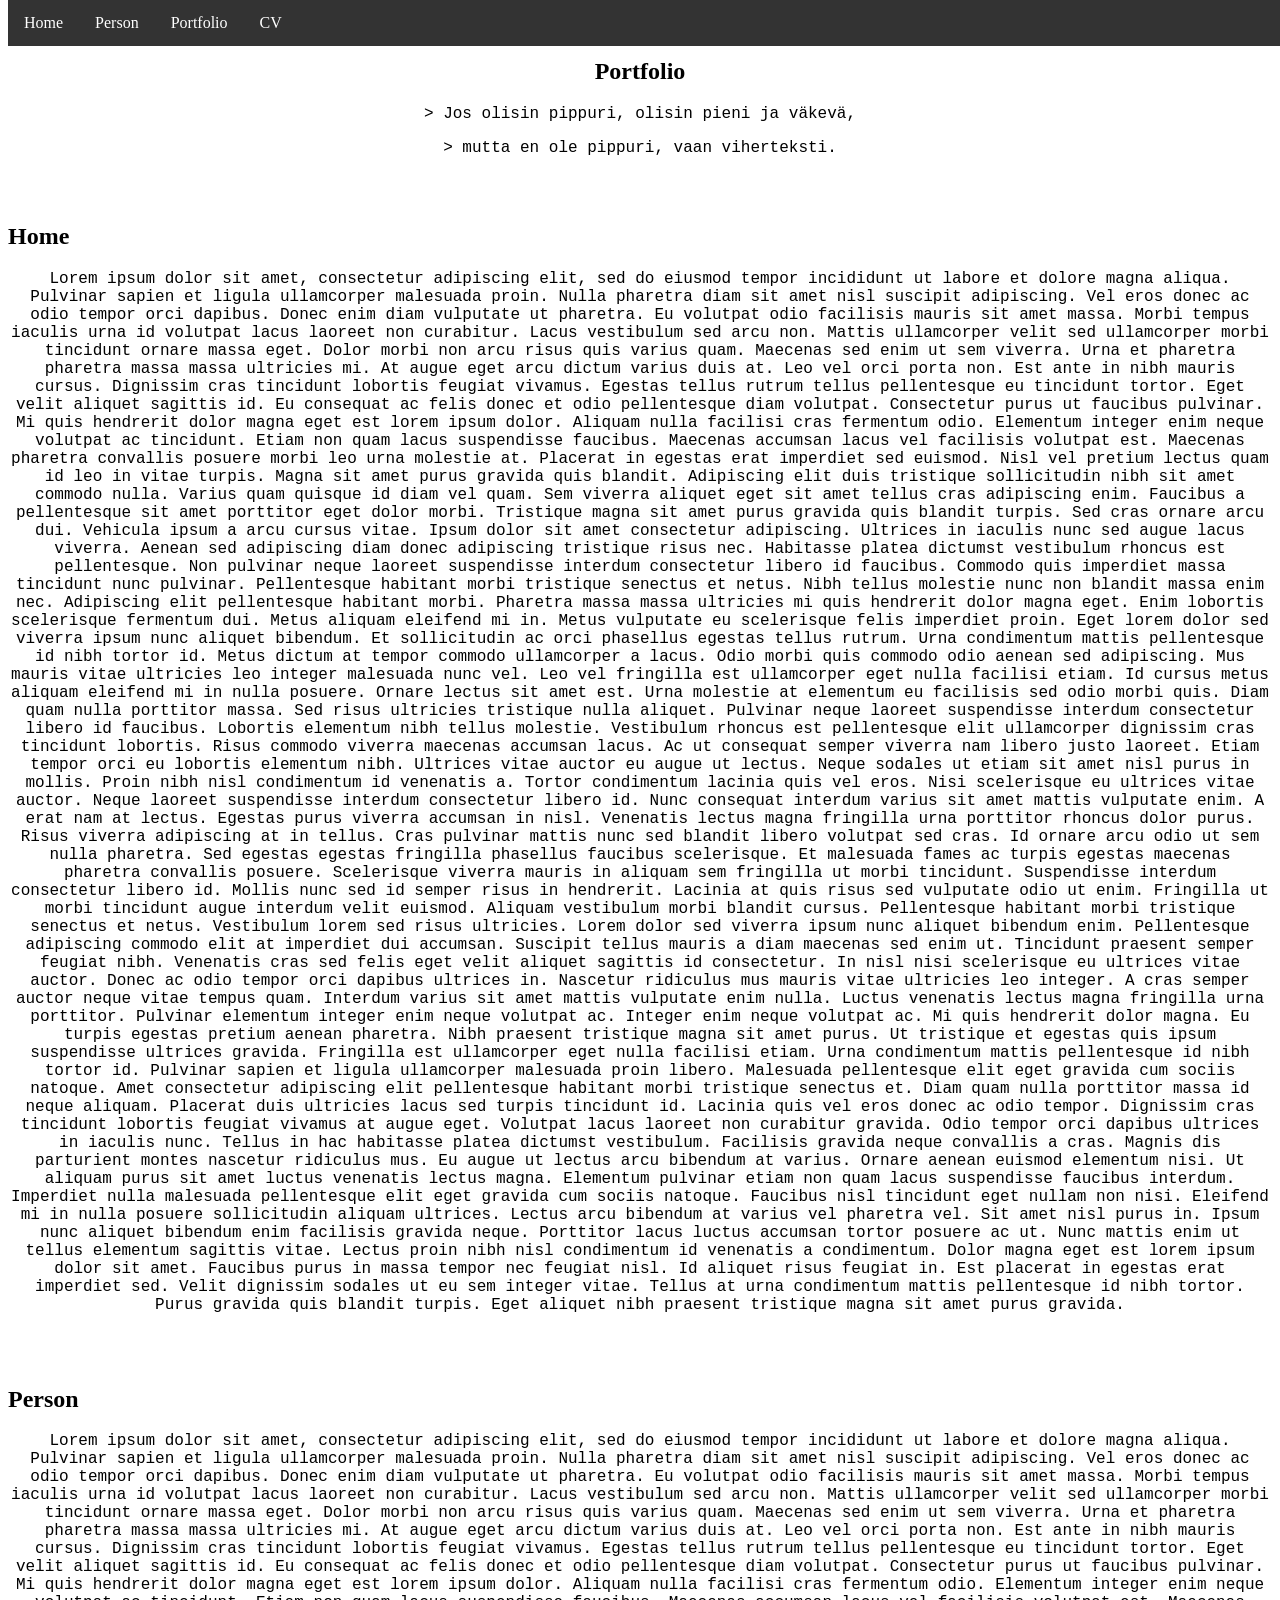
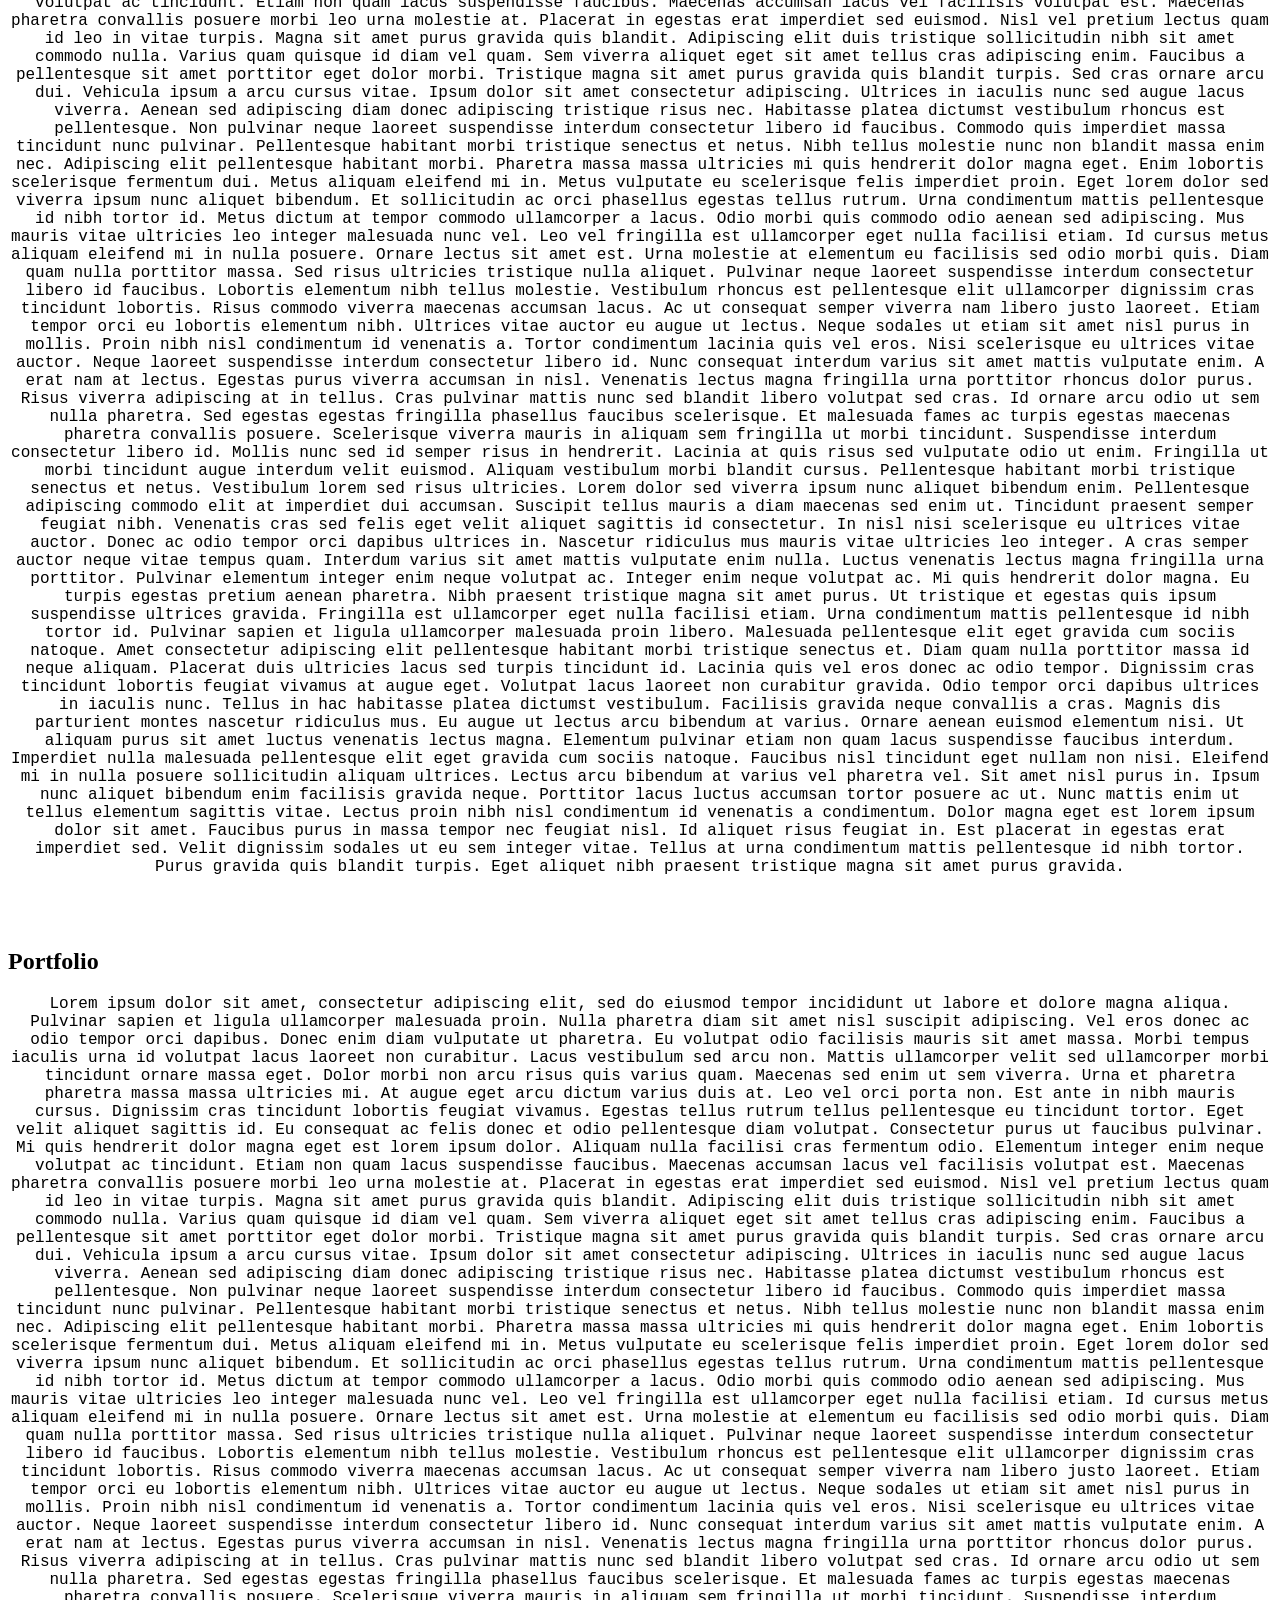
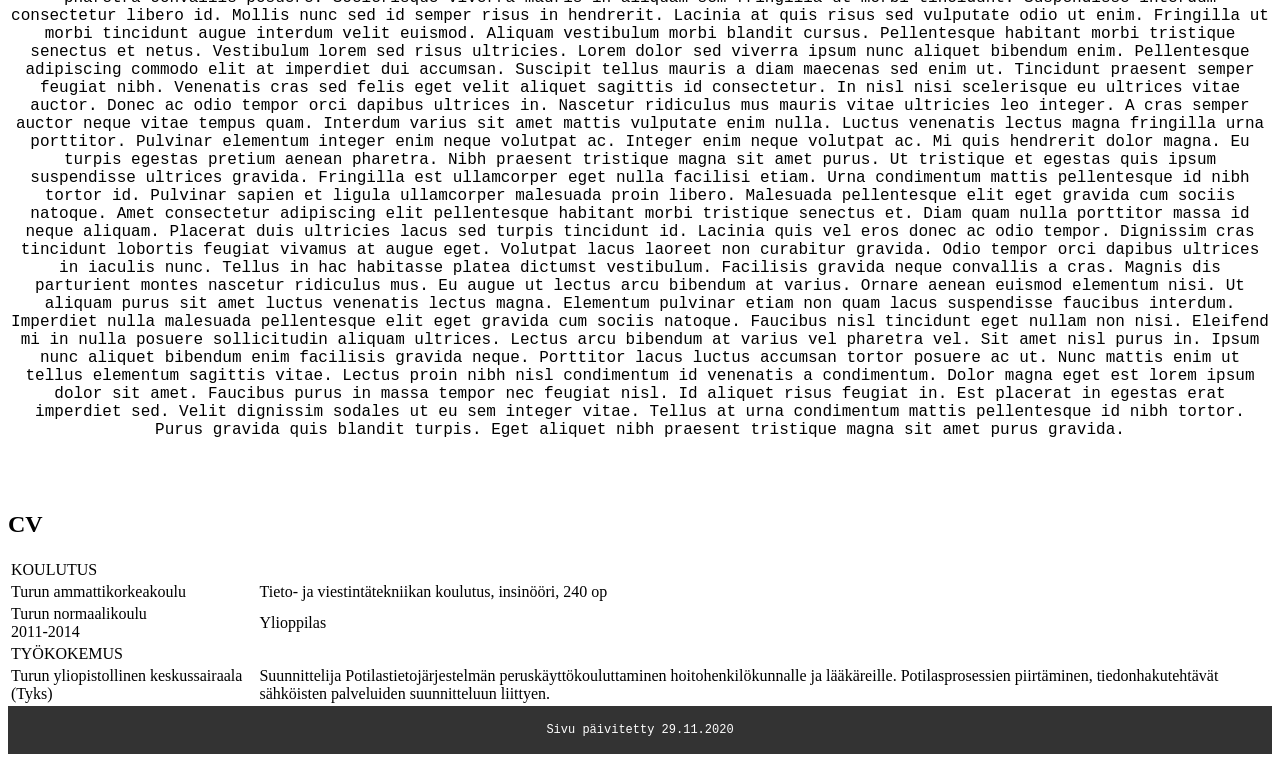
==== index.html @ c7d2c19c "lisää sisältöä" ====
<!DOCTYPE html>
<html>

<head>
    <title>Portfolio</title>
    <meta charset="UTF-8">
    <meta name="author" content="Olli Saaristo">
    <meta name="description" content="Portfolio">
    <meta name="keywords" content="Portfolio, Olli Saaristo">
    <meta name="viewport" content="width=device-width, initial-scale=1.0">
    <link rel="stylesheet" href="./css/styles.css">
    <link rel="icon" type="image/png" sizes="16x16" href="./img/favicon.png">
</head>

<body>
    <a id="home"></a>
    <div class="header">
        <header>
            <h2>Portfolio</h2>
            <p>&gt; Jos olisin pippuri, olisin pieni ja väkevä,</p>
            <p>&gt; mutta en ole pippuri, vaan viherteksti.</p>
        </header>
    </div>

    <div>
        <ul class="topnavlinks">
            <li><a href="#home">Home</a></li>
            <li><a href="#person">Person</a></li>
            <li><a href="#portfolio">Portfolio</a></li>
            <li><a href="#cv">CV</a></li>
        </ul>

    </div>

    <div>
        <!-- Home -->
        <h2>Home</h2>
        <p>Lorem ipsum dolor sit amet, consectetur adipiscing elit, sed do eiusmod tempor incididunt ut labore et dolore
            magna aliqua. Pulvinar sapien et ligula ullamcorper malesuada proin. Nulla pharetra diam sit amet nisl
            suscipit adipiscing. Vel eros donec ac odio tempor orci dapibus. Donec enim diam vulputate ut pharetra. Eu
            volutpat odio facilisis mauris sit amet massa. Morbi tempus iaculis urna id volutpat lacus laoreet non
            curabitur. Lacus vestibulum sed arcu non. Mattis ullamcorper velit sed ullamcorper morbi tincidunt ornare
            massa eget. Dolor morbi non arcu risus quis varius quam. Maecenas sed enim ut sem viverra. Urna et pharetra
            pharetra massa massa ultricies mi. At augue eget arcu dictum varius duis at. Leo vel orci porta non.

            Est ante in nibh mauris cursus. Dignissim cras tincidunt lobortis feugiat vivamus. Egestas tellus rutrum
            tellus pellentesque eu tincidunt tortor. Eget velit aliquet sagittis id. Eu consequat ac felis donec et odio
            pellentesque diam volutpat. Consectetur purus ut faucibus pulvinar. Mi quis hendrerit dolor magna eget est
            lorem ipsum dolor. Aliquam nulla facilisi cras fermentum odio. Elementum integer enim neque volutpat ac
            tincidunt. Etiam non quam lacus suspendisse faucibus.

            Maecenas accumsan lacus vel facilisis volutpat est. Maecenas pharetra convallis posuere morbi leo urna
            molestie at. Placerat in egestas erat imperdiet sed euismod. Nisl vel pretium lectus quam id leo in vitae
            turpis. Magna sit amet purus gravida quis blandit. Adipiscing elit duis tristique sollicitudin nibh sit amet
            commodo nulla. Varius quam quisque id diam vel quam. Sem viverra aliquet eget sit amet tellus cras
            adipiscing enim. Faucibus a pellentesque sit amet porttitor eget dolor morbi. Tristique magna sit amet purus
            gravida quis blandit turpis. Sed cras ornare arcu dui. Vehicula ipsum a arcu cursus vitae.

            Ipsum dolor sit amet consectetur adipiscing. Ultrices in iaculis nunc sed augue lacus viverra. Aenean sed
            adipiscing diam donec adipiscing tristique risus nec. Habitasse platea dictumst vestibulum rhoncus est
            pellentesque. Non pulvinar neque laoreet suspendisse interdum consectetur libero id faucibus. Commodo quis
            imperdiet massa tincidunt nunc pulvinar. Pellentesque habitant morbi tristique senectus et netus. Nibh
            tellus molestie nunc non blandit massa enim nec. Adipiscing elit pellentesque habitant morbi. Pharetra massa
            massa ultricies mi quis hendrerit dolor magna eget. Enim lobortis scelerisque fermentum dui. Metus aliquam
            eleifend mi in. Metus vulputate eu scelerisque felis imperdiet proin. Eget lorem dolor sed viverra ipsum
            nunc aliquet bibendum. Et sollicitudin ac orci phasellus egestas tellus rutrum. Urna condimentum mattis
            pellentesque id nibh tortor id.

            Metus dictum at tempor commodo ullamcorper a lacus. Odio morbi quis commodo odio aenean sed adipiscing. Mus
            mauris vitae ultricies leo integer malesuada nunc vel. Leo vel fringilla est ullamcorper eget nulla facilisi
            etiam. Id cursus metus aliquam eleifend mi in nulla posuere. Ornare lectus sit amet est. Urna molestie at
            elementum eu facilisis sed odio morbi quis. Diam quam nulla porttitor massa. Sed risus ultricies tristique
            nulla aliquet. Pulvinar neque laoreet suspendisse interdum consectetur libero id faucibus.

            Lobortis elementum nibh tellus molestie. Vestibulum rhoncus est pellentesque elit ullamcorper dignissim cras
            tincidunt lobortis. Risus commodo viverra maecenas accumsan lacus. Ac ut consequat semper viverra nam libero
            justo laoreet. Etiam tempor orci eu lobortis elementum nibh. Ultrices vitae auctor eu augue ut lectus. Neque
            sodales ut etiam sit amet nisl purus in mollis. Proin nibh nisl condimentum id venenatis a. Tortor
            condimentum lacinia quis vel eros. Nisi scelerisque eu ultrices vitae auctor. Neque laoreet suspendisse
            interdum consectetur libero id.

            Nunc consequat interdum varius sit amet mattis vulputate enim. A erat nam at lectus. Egestas purus viverra
            accumsan in nisl. Venenatis lectus magna fringilla urna porttitor rhoncus dolor purus. Risus viverra
            adipiscing at in tellus. Cras pulvinar mattis nunc sed blandit libero volutpat sed cras. Id ornare arcu odio
            ut sem nulla pharetra. Sed egestas egestas fringilla phasellus faucibus scelerisque. Et malesuada fames ac
            turpis egestas maecenas pharetra convallis posuere. Scelerisque viverra mauris in aliquam sem fringilla ut
            morbi tincidunt. Suspendisse interdum consectetur libero id. Mollis nunc sed id semper risus in hendrerit.
            Lacinia at quis risus sed vulputate odio ut enim. Fringilla ut morbi tincidunt augue interdum velit euismod.
            Aliquam vestibulum morbi blandit cursus. Pellentesque habitant morbi tristique senectus et netus. Vestibulum
            lorem sed risus ultricies. Lorem dolor sed viverra ipsum nunc aliquet bibendum enim. Pellentesque adipiscing
            commodo elit at imperdiet dui accumsan. Suscipit tellus mauris a diam maecenas sed enim ut.

            Tincidunt praesent semper feugiat nibh. Venenatis cras sed felis eget velit aliquet sagittis id consectetur.
            In nisl nisi scelerisque eu ultrices vitae auctor. Donec ac odio tempor orci dapibus ultrices in. Nascetur
            ridiculus mus mauris vitae ultricies leo integer. A cras semper auctor neque vitae tempus quam. Interdum
            varius sit amet mattis vulputate enim nulla. Luctus venenatis lectus magna fringilla urna porttitor.
            Pulvinar elementum integer enim neque volutpat ac. Integer enim neque volutpat ac. Mi quis hendrerit dolor
            magna. Eu turpis egestas pretium aenean pharetra. Nibh praesent tristique magna sit amet purus. Ut tristique
            et egestas quis ipsum suspendisse ultrices gravida. Fringilla est ullamcorper eget nulla facilisi etiam.
            Urna condimentum mattis pellentesque id nibh tortor id.

            Pulvinar sapien et ligula ullamcorper malesuada proin libero. Malesuada pellentesque elit eget gravida cum
            sociis natoque. Amet consectetur adipiscing elit pellentesque habitant morbi tristique senectus et. Diam
            quam nulla porttitor massa id neque aliquam. Placerat duis ultricies lacus sed turpis tincidunt id. Lacinia
            quis vel eros donec ac odio tempor. Dignissim cras tincidunt lobortis feugiat vivamus at augue eget.
            Volutpat lacus laoreet non curabitur gravida. Odio tempor orci dapibus ultrices in iaculis nunc. Tellus in
            hac habitasse platea dictumst vestibulum. Facilisis gravida neque convallis a cras. Magnis dis parturient
            montes nascetur ridiculus mus. Eu augue ut lectus arcu bibendum at varius. Ornare aenean euismod elementum
            nisi. Ut aliquam purus sit amet luctus venenatis lectus magna. Elementum pulvinar etiam non quam lacus
            suspendisse faucibus interdum. Imperdiet nulla malesuada pellentesque elit eget gravida cum sociis natoque.
            Faucibus nisl tincidunt eget nullam non nisi.

            Eleifend mi in nulla posuere sollicitudin aliquam ultrices. Lectus arcu bibendum at varius vel pharetra vel.
            Sit amet nisl purus in. Ipsum nunc aliquet bibendum enim facilisis gravida neque. Porttitor lacus luctus
            accumsan tortor posuere ac ut. Nunc mattis enim ut tellus elementum sagittis vitae. Lectus proin nibh nisl
            condimentum id venenatis a condimentum. Dolor magna eget est lorem ipsum dolor sit amet. Faucibus purus in
            massa tempor nec feugiat nisl. Id aliquet risus feugiat in. Est placerat in egestas erat imperdiet sed.
            Velit dignissim sodales ut eu sem integer vitae. Tellus at urna condimentum mattis pellentesque id nibh
            tortor. Purus gravida quis blandit turpis. Eget aliquet nibh praesent tristique magna sit amet purus
            gravida.</p>
    </div>

    <!-- Person -->
    <div id="person">
        <br />
        <br />
        <h2>Person</h2>
        <p>Lorem ipsum dolor sit amet, consectetur adipiscing elit, sed do eiusmod tempor incididunt ut labore et dolore
            magna aliqua. Pulvinar sapien et ligula ullamcorper malesuada proin. Nulla pharetra diam sit amet nisl
            suscipit adipiscing. Vel eros donec ac odio tempor orci dapibus. Donec enim diam vulputate ut pharetra. Eu
            volutpat odio facilisis mauris sit amet massa. Morbi tempus iaculis urna id volutpat lacus laoreet non
            curabitur. Lacus vestibulum sed arcu non. Mattis ullamcorper velit sed ullamcorper morbi tincidunt ornare
            massa eget. Dolor morbi non arcu risus quis varius quam. Maecenas sed enim ut sem viverra. Urna et pharetra
            pharetra massa massa ultricies mi. At augue eget arcu dictum varius duis at. Leo vel orci porta non.

            Est ante in nibh mauris cursus. Dignissim cras tincidunt lobortis feugiat vivamus. Egestas tellus rutrum
            tellus pellentesque eu tincidunt tortor. Eget velit aliquet sagittis id. Eu consequat ac felis donec et odio
            pellentesque diam volutpat. Consectetur purus ut faucibus pulvinar. Mi quis hendrerit dolor magna eget est
            lorem ipsum dolor. Aliquam nulla facilisi cras fermentum odio. Elementum integer enim neque volutpat ac
            tincidunt. Etiam non quam lacus suspendisse faucibus.

            Maecenas accumsan lacus vel facilisis volutpat est. Maecenas pharetra convallis posuere morbi leo urna
            molestie at. Placerat in egestas erat imperdiet sed euismod. Nisl vel pretium lectus quam id leo in vitae
            turpis. Magna sit amet purus gravida quis blandit. Adipiscing elit duis tristique sollicitudin nibh sit amet
            commodo nulla. Varius quam quisque id diam vel quam. Sem viverra aliquet eget sit amet tellus cras
            adipiscing enim. Faucibus a pellentesque sit amet porttitor eget dolor morbi. Tristique magna sit amet purus
            gravida quis blandit turpis. Sed cras ornare arcu dui. Vehicula ipsum a arcu cursus vitae.

            Ipsum dolor sit amet consectetur adipiscing. Ultrices in iaculis nunc sed augue lacus viverra. Aenean sed
            adipiscing diam donec adipiscing tristique risus nec. Habitasse platea dictumst vestibulum rhoncus est
            pellentesque. Non pulvinar neque laoreet suspendisse interdum consectetur libero id faucibus. Commodo quis
            imperdiet massa tincidunt nunc pulvinar. Pellentesque habitant morbi tristique senectus et netus. Nibh
            tellus molestie nunc non blandit massa enim nec. Adipiscing elit pellentesque habitant morbi. Pharetra massa
            massa ultricies mi quis hendrerit dolor magna eget. Enim lobortis scelerisque fermentum dui. Metus aliquam
            eleifend mi in. Metus vulputate eu scelerisque felis imperdiet proin. Eget lorem dolor sed viverra ipsum
            nunc aliquet bibendum. Et sollicitudin ac orci phasellus egestas tellus rutrum. Urna condimentum mattis
            pellentesque id nibh tortor id.

            Metus dictum at tempor commodo ullamcorper a lacus. Odio morbi quis commodo odio aenean sed adipiscing. Mus
            mauris vitae ultricies leo integer malesuada nunc vel. Leo vel fringilla est ullamcorper eget nulla facilisi
            etiam. Id cursus metus aliquam eleifend mi in nulla posuere. Ornare lectus sit amet est. Urna molestie at
            elementum eu facilisis sed odio morbi quis. Diam quam nulla porttitor massa. Sed risus ultricies tristique
            nulla aliquet. Pulvinar neque laoreet suspendisse interdum consectetur libero id faucibus.

            Lobortis elementum nibh tellus molestie. Vestibulum rhoncus est pellentesque elit ullamcorper dignissim cras
            tincidunt lobortis. Risus commodo viverra maecenas accumsan lacus. Ac ut consequat semper viverra nam libero
            justo laoreet. Etiam tempor orci eu lobortis elementum nibh. Ultrices vitae auctor eu augue ut lectus. Neque
            sodales ut etiam sit amet nisl purus in mollis. Proin nibh nisl condimentum id venenatis a. Tortor
            condimentum lacinia quis vel eros. Nisi scelerisque eu ultrices vitae auctor. Neque laoreet suspendisse
            interdum consectetur libero id.

            Nunc consequat interdum varius sit amet mattis vulputate enim. A erat nam at lectus. Egestas purus viverra
            accumsan in nisl. Venenatis lectus magna fringilla urna porttitor rhoncus dolor purus. Risus viverra
            adipiscing at in tellus. Cras pulvinar mattis nunc sed blandit libero volutpat sed cras. Id ornare arcu odio
            ut sem nulla pharetra. Sed egestas egestas fringilla phasellus faucibus scelerisque. Et malesuada fames ac
            turpis egestas maecenas pharetra convallis posuere. Scelerisque viverra mauris in aliquam sem fringilla ut
            morbi tincidunt. Suspendisse interdum consectetur libero id. Mollis nunc sed id semper risus in hendrerit.
            Lacinia at quis risus sed vulputate odio ut enim. Fringilla ut morbi tincidunt augue interdum velit euismod.
            Aliquam vestibulum morbi blandit cursus. Pellentesque habitant morbi tristique senectus et netus. Vestibulum
            lorem sed risus ultricies. Lorem dolor sed viverra ipsum nunc aliquet bibendum enim. Pellentesque adipiscing
            commodo elit at imperdiet dui accumsan. Suscipit tellus mauris a diam maecenas sed enim ut.

            Tincidunt praesent semper feugiat nibh. Venenatis cras sed felis eget velit aliquet sagittis id consectetur.
            In nisl nisi scelerisque eu ultrices vitae auctor. Donec ac odio tempor orci dapibus ultrices in. Nascetur
            ridiculus mus mauris vitae ultricies leo integer. A cras semper auctor neque vitae tempus quam. Interdum
            varius sit amet mattis vulputate enim nulla. Luctus venenatis lectus magna fringilla urna porttitor.
            Pulvinar elementum integer enim neque volutpat ac. Integer enim neque volutpat ac. Mi quis hendrerit dolor
            magna. Eu turpis egestas pretium aenean pharetra. Nibh praesent tristique magna sit amet purus. Ut tristique
            et egestas quis ipsum suspendisse ultrices gravida. Fringilla est ullamcorper eget nulla facilisi etiam.
            Urna condimentum mattis pellentesque id nibh tortor id.

            Pulvinar sapien et ligula ullamcorper malesuada proin libero. Malesuada pellentesque elit eget gravida cum
            sociis natoque. Amet consectetur adipiscing elit pellentesque habitant morbi tristique senectus et. Diam
            quam nulla porttitor massa id neque aliquam. Placerat duis ultricies lacus sed turpis tincidunt id. Lacinia
            quis vel eros donec ac odio tempor. Dignissim cras tincidunt lobortis feugiat vivamus at augue eget.
            Volutpat lacus laoreet non curabitur gravida. Odio tempor orci dapibus ultrices in iaculis nunc. Tellus in
            hac habitasse platea dictumst vestibulum. Facilisis gravida neque convallis a cras. Magnis dis parturient
            montes nascetur ridiculus mus. Eu augue ut lectus arcu bibendum at varius. Ornare aenean euismod elementum
            nisi. Ut aliquam purus sit amet luctus venenatis lectus magna. Elementum pulvinar etiam non quam lacus
            suspendisse faucibus interdum. Imperdiet nulla malesuada pellentesque elit eget gravida cum sociis natoque.
            Faucibus nisl tincidunt eget nullam non nisi.

            Eleifend mi in nulla posuere sollicitudin aliquam ultrices. Lectus arcu bibendum at varius vel pharetra vel.
            Sit amet nisl purus in. Ipsum nunc aliquet bibendum enim facilisis gravida neque. Porttitor lacus luctus
            accumsan tortor posuere ac ut. Nunc mattis enim ut tellus elementum sagittis vitae. Lectus proin nibh nisl
            condimentum id venenatis a condimentum. Dolor magna eget est lorem ipsum dolor sit amet. Faucibus purus in
            massa tempor nec feugiat nisl. Id aliquet risus feugiat in. Est placerat in egestas erat imperdiet sed.
            Velit dignissim sodales ut eu sem integer vitae. Tellus at urna condimentum mattis pellentesque id nibh
            tortor. Purus gravida quis blandit turpis. Eget aliquet nibh praesent tristique magna sit amet purus
            gravida.</p>
    </div>

    <!-- Portfolio -->
    <div id="portfolio">
        <br />
        <br />
        <h2>Portfolio</h2>
        <p>Lorem ipsum dolor sit amet, consectetur adipiscing elit, sed do eiusmod tempor incididunt ut labore et dolore
            magna aliqua. Pulvinar sapien et ligula ullamcorper malesuada proin. Nulla pharetra diam sit amet nisl
            suscipit adipiscing. Vel eros donec ac odio tempor orci dapibus. Donec enim diam vulputate ut pharetra. Eu
            volutpat odio facilisis mauris sit amet massa. Morbi tempus iaculis urna id volutpat lacus laoreet non
            curabitur. Lacus vestibulum sed arcu non. Mattis ullamcorper velit sed ullamcorper morbi tincidunt ornare
            massa eget. Dolor morbi non arcu risus quis varius quam. Maecenas sed enim ut sem viverra. Urna et pharetra
            pharetra massa massa ultricies mi. At augue eget arcu dictum varius duis at. Leo vel orci porta non.

            Est ante in nibh mauris cursus. Dignissim cras tincidunt lobortis feugiat vivamus. Egestas tellus rutrum
            tellus pellentesque eu tincidunt tortor. Eget velit aliquet sagittis id. Eu consequat ac felis donec et odio
            pellentesque diam volutpat. Consectetur purus ut faucibus pulvinar. Mi quis hendrerit dolor magna eget est
            lorem ipsum dolor. Aliquam nulla facilisi cras fermentum odio. Elementum integer enim neque volutpat ac
            tincidunt. Etiam non quam lacus suspendisse faucibus.

            Maecenas accumsan lacus vel facilisis volutpat est. Maecenas pharetra convallis posuere morbi leo urna
            molestie at. Placerat in egestas erat imperdiet sed euismod. Nisl vel pretium lectus quam id leo in vitae
            turpis. Magna sit amet purus gravida quis blandit. Adipiscing elit duis tristique sollicitudin nibh sit amet
            commodo nulla. Varius quam quisque id diam vel quam. Sem viverra aliquet eget sit amet tellus cras
            adipiscing enim. Faucibus a pellentesque sit amet porttitor eget dolor morbi. Tristique magna sit amet purus
            gravida quis blandit turpis. Sed cras ornare arcu dui. Vehicula ipsum a arcu cursus vitae.

            Ipsum dolor sit amet consectetur adipiscing. Ultrices in iaculis nunc sed augue lacus viverra. Aenean sed
            adipiscing diam donec adipiscing tristique risus nec. Habitasse platea dictumst vestibulum rhoncus est
            pellentesque. Non pulvinar neque laoreet suspendisse interdum consectetur libero id faucibus. Commodo quis
            imperdiet massa tincidunt nunc pulvinar. Pellentesque habitant morbi tristique senectus et netus. Nibh
            tellus molestie nunc non blandit massa enim nec. Adipiscing elit pellentesque habitant morbi. Pharetra massa
            massa ultricies mi quis hendrerit dolor magna eget. Enim lobortis scelerisque fermentum dui. Metus aliquam
            eleifend mi in. Metus vulputate eu scelerisque felis imperdiet proin. Eget lorem dolor sed viverra ipsum
            nunc aliquet bibendum. Et sollicitudin ac orci phasellus egestas tellus rutrum. Urna condimentum mattis
            pellentesque id nibh tortor id.

            Metus dictum at tempor commodo ullamcorper a lacus. Odio morbi quis commodo odio aenean sed adipiscing. Mus
            mauris vitae ultricies leo integer malesuada nunc vel. Leo vel fringilla est ullamcorper eget nulla facilisi
            etiam. Id cursus metus aliquam eleifend mi in nulla posuere. Ornare lectus sit amet est. Urna molestie at
            elementum eu facilisis sed odio morbi quis. Diam quam nulla porttitor massa. Sed risus ultricies tristique
            nulla aliquet. Pulvinar neque laoreet suspendisse interdum consectetur libero id faucibus.

            Lobortis elementum nibh tellus molestie. Vestibulum rhoncus est pellentesque elit ullamcorper dignissim cras
            tincidunt lobortis. Risus commodo viverra maecenas accumsan lacus. Ac ut consequat semper viverra nam libero
            justo laoreet. Etiam tempor orci eu lobortis elementum nibh. Ultrices vitae auctor eu augue ut lectus. Neque
            sodales ut etiam sit amet nisl purus in mollis. Proin nibh nisl condimentum id venenatis a. Tortor
            condimentum lacinia quis vel eros. Nisi scelerisque eu ultrices vitae auctor. Neque laoreet suspendisse
            interdum consectetur libero id.

            Nunc consequat interdum varius sit amet mattis vulputate enim. A erat nam at lectus. Egestas purus viverra
            accumsan in nisl. Venenatis lectus magna fringilla urna porttitor rhoncus dolor purus. Risus viverra
            adipiscing at in tellus. Cras pulvinar mattis nunc sed blandit libero volutpat sed cras. Id ornare arcu odio
            ut sem nulla pharetra. Sed egestas egestas fringilla phasellus faucibus scelerisque. Et malesuada fames ac
            turpis egestas maecenas pharetra convallis posuere. Scelerisque viverra mauris in aliquam sem fringilla ut
            morbi tincidunt. Suspendisse interdum consectetur libero id. Mollis nunc sed id semper risus in hendrerit.
            Lacinia at quis risus sed vulputate odio ut enim. Fringilla ut morbi tincidunt augue interdum velit euismod.
            Aliquam vestibulum morbi blandit cursus. Pellentesque habitant morbi tristique senectus et netus. Vestibulum
            lorem sed risus ultricies. Lorem dolor sed viverra ipsum nunc aliquet bibendum enim. Pellentesque adipiscing
            commodo elit at imperdiet dui accumsan. Suscipit tellus mauris a diam maecenas sed enim ut.

            Tincidunt praesent semper feugiat nibh. Venenatis cras sed felis eget velit aliquet sagittis id consectetur.
            In nisl nisi scelerisque eu ultrices vitae auctor. Donec ac odio tempor orci dapibus ultrices in. Nascetur
            ridiculus mus mauris vitae ultricies leo integer. A cras semper auctor neque vitae tempus quam. Interdum
            varius sit amet mattis vulputate enim nulla. Luctus venenatis lectus magna fringilla urna porttitor.
            Pulvinar elementum integer enim neque volutpat ac. Integer enim neque volutpat ac. Mi quis hendrerit dolor
            magna. Eu turpis egestas pretium aenean pharetra. Nibh praesent tristique magna sit amet purus. Ut tristique
            et egestas quis ipsum suspendisse ultrices gravida. Fringilla est ullamcorper eget nulla facilisi etiam.
            Urna condimentum mattis pellentesque id nibh tortor id.

            Pulvinar sapien et ligula ullamcorper malesuada proin libero. Malesuada pellentesque elit eget gravida cum
            sociis natoque. Amet consectetur adipiscing elit pellentesque habitant morbi tristique senectus et. Diam
            quam nulla porttitor massa id neque aliquam. Placerat duis ultricies lacus sed turpis tincidunt id. Lacinia
            quis vel eros donec ac odio tempor. Dignissim cras tincidunt lobortis feugiat vivamus at augue eget.
            Volutpat lacus laoreet non curabitur gravida. Odio tempor orci dapibus ultrices in iaculis nunc. Tellus in
            hac habitasse platea dictumst vestibulum. Facilisis gravida neque convallis a cras. Magnis dis parturient
            montes nascetur ridiculus mus. Eu augue ut lectus arcu bibendum at varius. Ornare aenean euismod elementum
            nisi. Ut aliquam purus sit amet luctus venenatis lectus magna. Elementum pulvinar etiam non quam lacus
            suspendisse faucibus interdum. Imperdiet nulla malesuada pellentesque elit eget gravida cum sociis natoque.
            Faucibus nisl tincidunt eget nullam non nisi.

            Eleifend mi in nulla posuere sollicitudin aliquam ultrices. Lectus arcu bibendum at varius vel pharetra vel.
            Sit amet nisl purus in. Ipsum nunc aliquet bibendum enim facilisis gravida neque. Porttitor lacus luctus
            accumsan tortor posuere ac ut. Nunc mattis enim ut tellus elementum sagittis vitae. Lectus proin nibh nisl
            condimentum id venenatis a condimentum. Dolor magna eget est lorem ipsum dolor sit amet. Faucibus purus in
            massa tempor nec feugiat nisl. Id aliquet risus feugiat in. Est placerat in egestas erat imperdiet sed.
            Velit dignissim sodales ut eu sem integer vitae. Tellus at urna condimentum mattis pellentesque id nibh
            tortor. Purus gravida quis blandit turpis. Eget aliquet nibh praesent tristique magna sit amet purus
            gravida.</p>
    </div>

    <!-- CV -->
    <div id="cv">
        <br />
        <br />
        <h2>CV</h2>

        <table>
            <tr>
                <td>
                    KOULUTUS
                </td>
            </tr>
            <tr>
                <td>
                    Turun ammattikorkeakoulu
                </td>
                <td>
                    Tieto- ja viestintätekniikan koulutus, insinööri, 240 op
                </td>
            </tr>
            <tr>
                <td>
                    Turun normaalikoulu
                    <br />
                    2011-2014
                </td>
                <td>
                    Ylioppilas
                </td>
            </tr>
            <tr>
                <td>
                    TYÖKOKEMUS
                </td>
            </tr>
            <tr>
                <td>
                    Turun yliopistollinen keskussairaala (Tyks)
                </td>
                <td>Suunnittelija
                    Potilastietojärjestelmän peruskäyttökouluttaminen hoitohenkilökunnalle ja lääkäreille.
                    Potilasprosessien piirtäminen, tiedonhakutehtävät sähköisten palveluiden suunnitteluun liittyen.
                </td>
            </tr>
        </table>
    </div>

    <footer class="footer">
        <p class="pfooter">Sivu päivitetty 29.11.2020</p>
    </footer>

</body>

</html>
---- css/styles.css ----
body {
    background-color: white;
}

p {
    /*color: #13A10E;*/
    color: black;
    text-align: center;
font-family: 'Courier New', Courier, monospace;
}

.header {
    color: black;
    padding: 30px;
    text-align: center;
}

.topnavlinks {
    background-color: #333333;
    list-style-type: none;
    margin: 0px;
    padding: 0px;
    position: fixed;
    top: 0px;
    width: 100%;
}

li {
    float: left;
}

li a {
    color: white;
    display: block;
    padding: 14px 16px;    
    text-align: center;
    text-decoration: none;
}

li a:hover {
    background-color: #13A10E;
}

.pfooter {
    color: white;
    font-size: 12px;
    font-family: 'Courier New', Courier, monospace;
}

.footer {
    background-color: #333333;
    display: flex;
    justify-content: center;
    padding: 5px;
    width: auto;
}
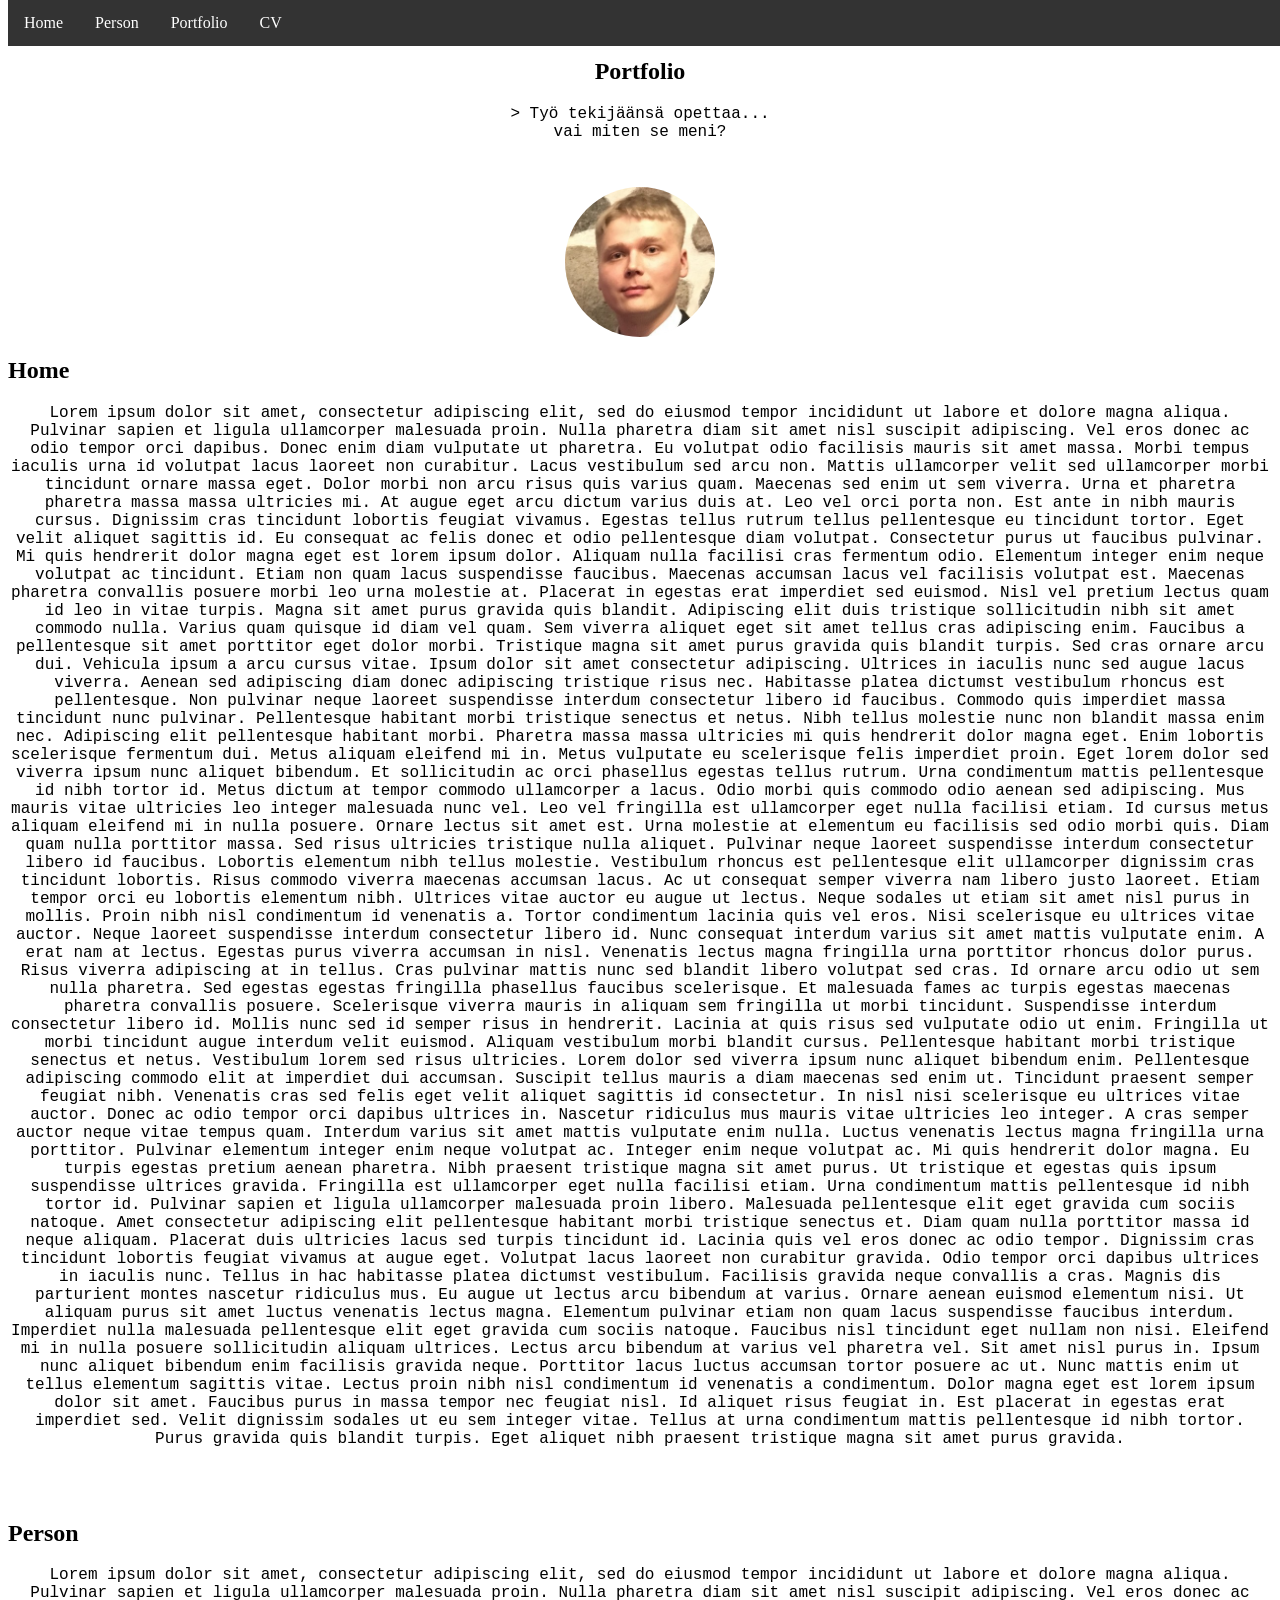
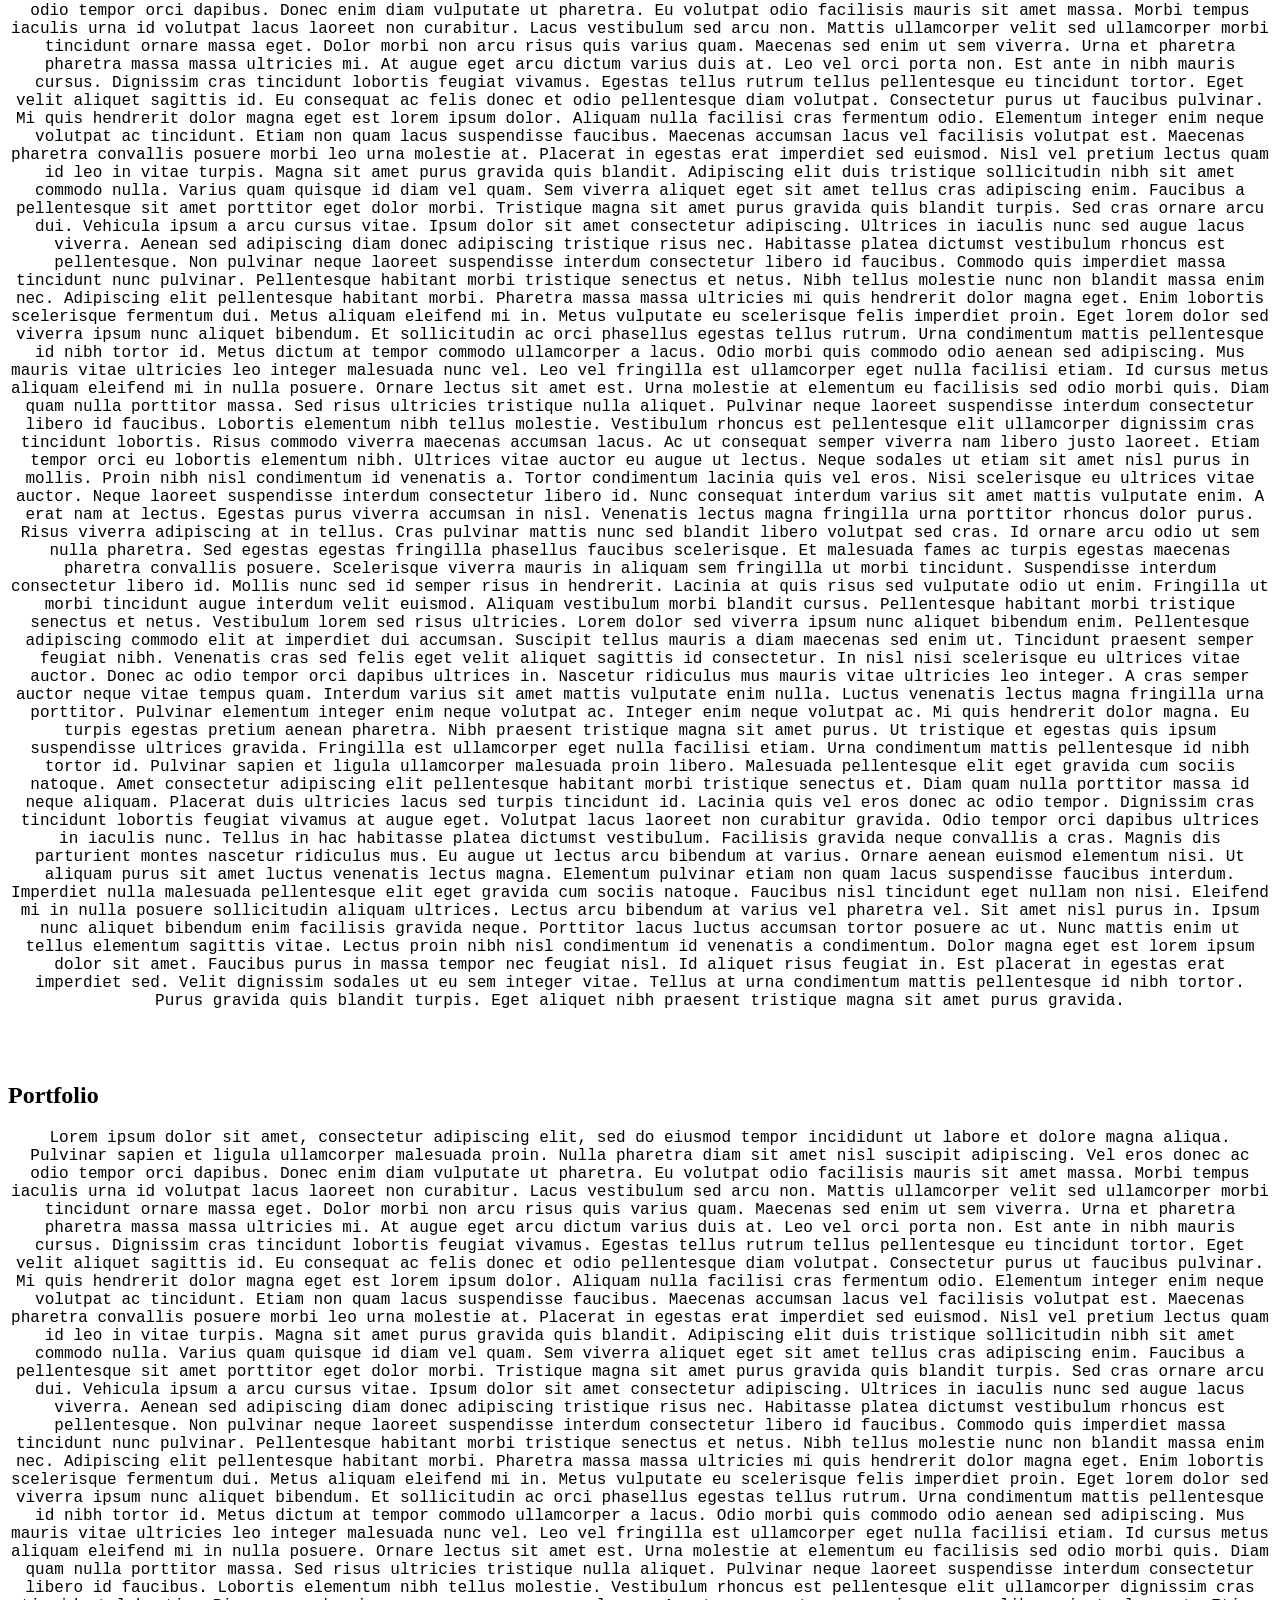
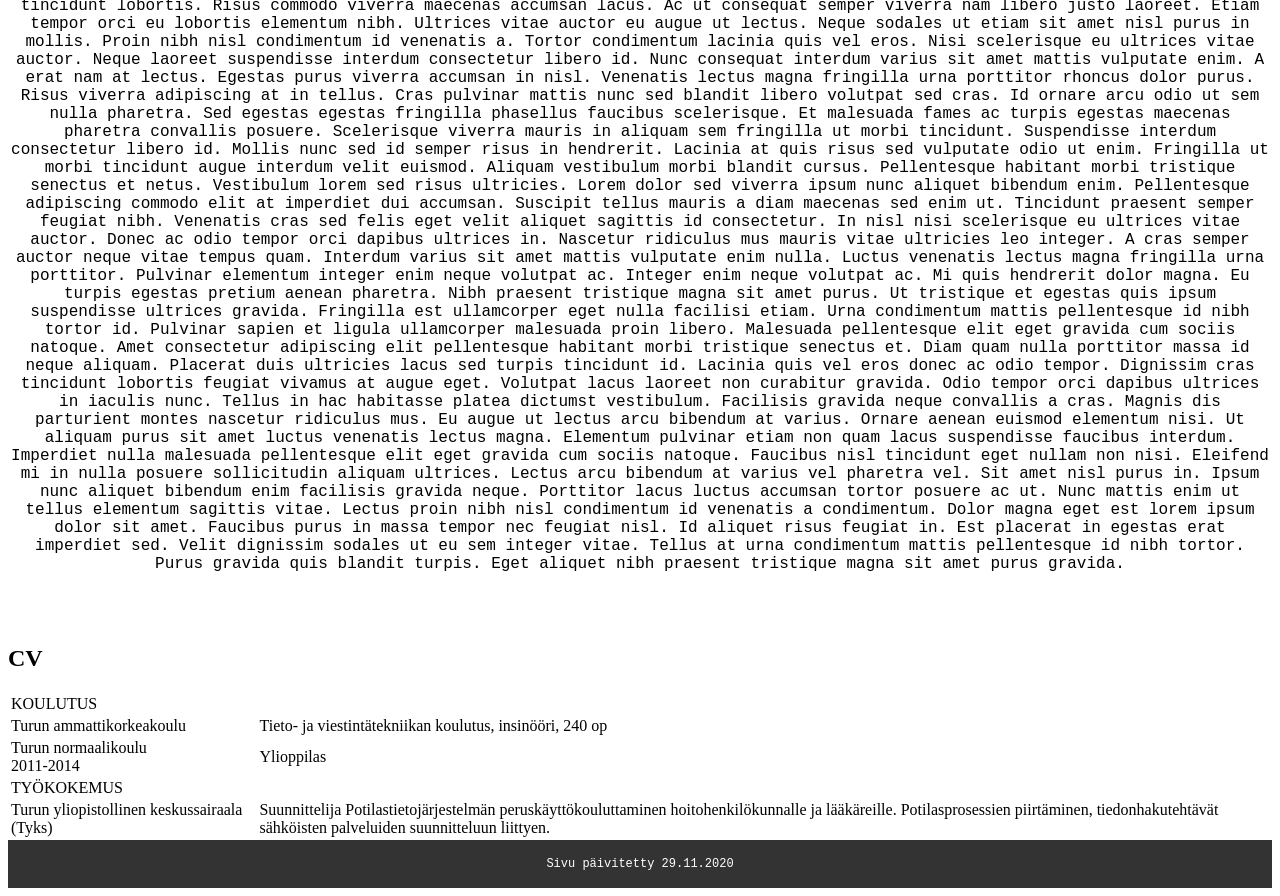
==== commit 7045d92e: "kuva" ====
--- a/index.html
+++ b/index.html
@@ -17,9 +17,13 @@
     <div class="header">
         <header>
             <h2>Portfolio</h2>
-            <p>&gt; Jos olisin pippuri, olisin pieni ja väkevä,</p>
-            <p>&gt; mutta en ole pippuri, vaan viherteksti.</p>
+            <p>&gt; Työ tekijäänsä opettaa... <br />vai miten se meni?</p>
         </header>
+    </div>
+
+
+    <div>
+        <img src="img/me.jpg" alt="Oma_kuva" class="center">
     </div>
 
     <div>
--- a/css/styles.css
+++ b/css/styles.css
@@ -6,7 +6,7 @@
     /*color: #13A10E;*/
     color: black;
     text-align: center;
-font-family: 'Courier New', Courier, monospace;
+    font-family: 'Courier New', Courier, monospace;
 }
 
 .header {
@@ -32,7 +32,7 @@
 li a {
     color: white;
     display: block;
-    padding: 14px 16px;    
+    padding: 14px 16px;
     text-align: center;
     text-decoration: none;
 }
@@ -53,4 +53,12 @@
     justify-content: center;
     padding: 5px;
     width: auto;
+}
+
+.center {
+    display: block;
+    margin-left: auto;
+    margin-right: auto;
+    width: 150px;
+    border-radius: 180px;
 }
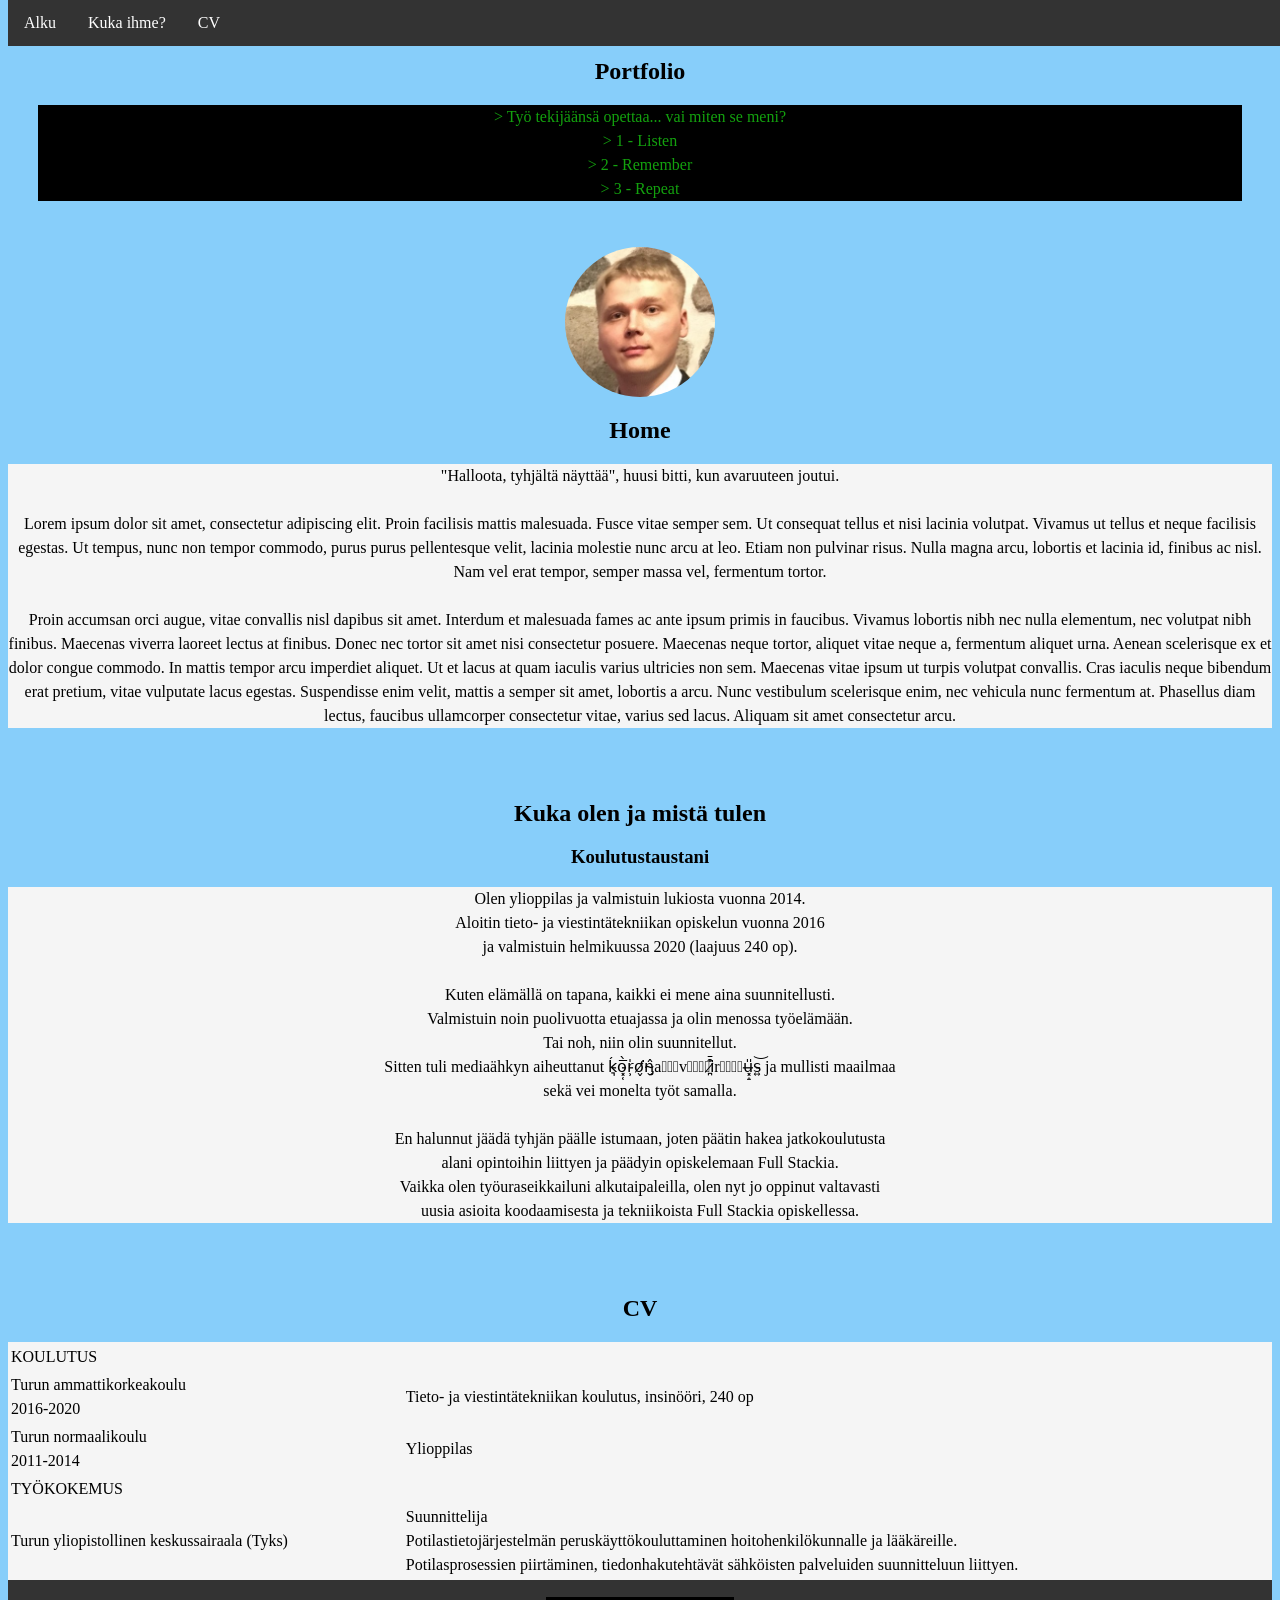
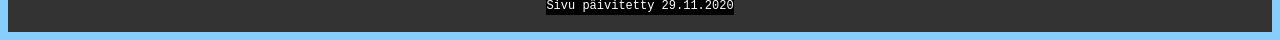
==== commit b6701578: "css juttuja" ====
--- a/index.html
+++ b/index.html
@@ -17,20 +17,24 @@
     <div class="header">
         <header>
             <h2>Portfolio</h2>
-            <p>&gt; Työ tekijäänsä opettaa... <br />vai miten se meni?</p>
+            <p>&gt; Työ tekijäänsä opettaa... vai miten se meni?</br>
+            &gt; 1 - Listen <br>
+            &gt; 2 - Remember <br>
+            &gt; 3 - Repeat <br>
+            </p>
         </header>
     </div>
 
 
     <div>
-        <img src="img/me.jpg" alt="Oma_kuva" class="center">
+        <img src="img/me.jpg" alt="Omakuva" class="self-portrait">
     </div>
 
     <div>
         <ul class="topnavlinks">
-            <li><a href="#home">Home</a></li>
-            <li><a href="#person">Person</a></li>
-            <li><a href="#portfolio">Portfolio</a></li>
+            <li><a href="#home">Alku</a></li>
+            <li><a href="#person">Kuka ihme?</a></li>
+            <!-- <li><a href="#portfolio">Portfolio</a></li> -->
             <li><a href="#cv">CV</a></li>
         </ul>
 
@@ -39,278 +43,66 @@
     <div>
         <!-- Home -->
         <h2>Home</h2>
-        <p>Lorem ipsum dolor sit amet, consectetur adipiscing elit, sed do eiusmod tempor incididunt ut labore et dolore
-            magna aliqua. Pulvinar sapien et ligula ullamcorper malesuada proin. Nulla pharetra diam sit amet nisl
-            suscipit adipiscing. Vel eros donec ac odio tempor orci dapibus. Donec enim diam vulputate ut pharetra. Eu
-            volutpat odio facilisis mauris sit amet massa. Morbi tempus iaculis urna id volutpat lacus laoreet non
-            curabitur. Lacus vestibulum sed arcu non. Mattis ullamcorper velit sed ullamcorper morbi tincidunt ornare
-            massa eget. Dolor morbi non arcu risus quis varius quam. Maecenas sed enim ut sem viverra. Urna et pharetra
-            pharetra massa massa ultricies mi. At augue eget arcu dictum varius duis at. Leo vel orci porta non.
+        <p class="paragHome">
+            "Halloota, tyhjältä näyttää", huusi bitti, kun avaruuteen joutui. <br> <br>
 
-            Est ante in nibh mauris cursus. Dignissim cras tincidunt lobortis feugiat vivamus. Egestas tellus rutrum
-            tellus pellentesque eu tincidunt tortor. Eget velit aliquet sagittis id. Eu consequat ac felis donec et odio
-            pellentesque diam volutpat. Consectetur purus ut faucibus pulvinar. Mi quis hendrerit dolor magna eget est
-            lorem ipsum dolor. Aliquam nulla facilisi cras fermentum odio. Elementum integer enim neque volutpat ac
-            tincidunt. Etiam non quam lacus suspendisse faucibus.
+            Lorem ipsum dolor sit amet, consectetur adipiscing elit. Proin facilisis mattis malesuada. Fusce vitae
+            semper sem. Ut consequat tellus et nisi lacinia volutpat. Vivamus ut tellus et neque facilisis egestas. Ut
+            tempus, nunc non tempor commodo, purus purus pellentesque velit, lacinia molestie nunc arcu at leo. Etiam
+            non pulvinar risus. Nulla magna arcu, lobortis et lacinia id, finibus ac nisl. Nam vel erat tempor, semper
+            massa vel, fermentum tortor. <br> <br>
 
-            Maecenas accumsan lacus vel facilisis volutpat est. Maecenas pharetra convallis posuere morbi leo urna
-            molestie at. Placerat in egestas erat imperdiet sed euismod. Nisl vel pretium lectus quam id leo in vitae
-            turpis. Magna sit amet purus gravida quis blandit. Adipiscing elit duis tristique sollicitudin nibh sit amet
-            commodo nulla. Varius quam quisque id diam vel quam. Sem viverra aliquet eget sit amet tellus cras
-            adipiscing enim. Faucibus a pellentesque sit amet porttitor eget dolor morbi. Tristique magna sit amet purus
-            gravida quis blandit turpis. Sed cras ornare arcu dui. Vehicula ipsum a arcu cursus vitae.
-
-            Ipsum dolor sit amet consectetur adipiscing. Ultrices in iaculis nunc sed augue lacus viverra. Aenean sed
-            adipiscing diam donec adipiscing tristique risus nec. Habitasse platea dictumst vestibulum rhoncus est
-            pellentesque. Non pulvinar neque laoreet suspendisse interdum consectetur libero id faucibus. Commodo quis
-            imperdiet massa tincidunt nunc pulvinar. Pellentesque habitant morbi tristique senectus et netus. Nibh
-            tellus molestie nunc non blandit massa enim nec. Adipiscing elit pellentesque habitant morbi. Pharetra massa
-            massa ultricies mi quis hendrerit dolor magna eget. Enim lobortis scelerisque fermentum dui. Metus aliquam
-            eleifend mi in. Metus vulputate eu scelerisque felis imperdiet proin. Eget lorem dolor sed viverra ipsum
-            nunc aliquet bibendum. Et sollicitudin ac orci phasellus egestas tellus rutrum. Urna condimentum mattis
-            pellentesque id nibh tortor id.
-
-            Metus dictum at tempor commodo ullamcorper a lacus. Odio morbi quis commodo odio aenean sed adipiscing. Mus
-            mauris vitae ultricies leo integer malesuada nunc vel. Leo vel fringilla est ullamcorper eget nulla facilisi
-            etiam. Id cursus metus aliquam eleifend mi in nulla posuere. Ornare lectus sit amet est. Urna molestie at
-            elementum eu facilisis sed odio morbi quis. Diam quam nulla porttitor massa. Sed risus ultricies tristique
-            nulla aliquet. Pulvinar neque laoreet suspendisse interdum consectetur libero id faucibus.
-
-            Lobortis elementum nibh tellus molestie. Vestibulum rhoncus est pellentesque elit ullamcorper dignissim cras
-            tincidunt lobortis. Risus commodo viverra maecenas accumsan lacus. Ac ut consequat semper viverra nam libero
-            justo laoreet. Etiam tempor orci eu lobortis elementum nibh. Ultrices vitae auctor eu augue ut lectus. Neque
-            sodales ut etiam sit amet nisl purus in mollis. Proin nibh nisl condimentum id venenatis a. Tortor
-            condimentum lacinia quis vel eros. Nisi scelerisque eu ultrices vitae auctor. Neque laoreet suspendisse
-            interdum consectetur libero id.
-
-            Nunc consequat interdum varius sit amet mattis vulputate enim. A erat nam at lectus. Egestas purus viverra
-            accumsan in nisl. Venenatis lectus magna fringilla urna porttitor rhoncus dolor purus. Risus viverra
-            adipiscing at in tellus. Cras pulvinar mattis nunc sed blandit libero volutpat sed cras. Id ornare arcu odio
-            ut sem nulla pharetra. Sed egestas egestas fringilla phasellus faucibus scelerisque. Et malesuada fames ac
-            turpis egestas maecenas pharetra convallis posuere. Scelerisque viverra mauris in aliquam sem fringilla ut
-            morbi tincidunt. Suspendisse interdum consectetur libero id. Mollis nunc sed id semper risus in hendrerit.
-            Lacinia at quis risus sed vulputate odio ut enim. Fringilla ut morbi tincidunt augue interdum velit euismod.
-            Aliquam vestibulum morbi blandit cursus. Pellentesque habitant morbi tristique senectus et netus. Vestibulum
-            lorem sed risus ultricies. Lorem dolor sed viverra ipsum nunc aliquet bibendum enim. Pellentesque adipiscing
-            commodo elit at imperdiet dui accumsan. Suscipit tellus mauris a diam maecenas sed enim ut.
-
-            Tincidunt praesent semper feugiat nibh. Venenatis cras sed felis eget velit aliquet sagittis id consectetur.
-            In nisl nisi scelerisque eu ultrices vitae auctor. Donec ac odio tempor orci dapibus ultrices in. Nascetur
-            ridiculus mus mauris vitae ultricies leo integer. A cras semper auctor neque vitae tempus quam. Interdum
-            varius sit amet mattis vulputate enim nulla. Luctus venenatis lectus magna fringilla urna porttitor.
-            Pulvinar elementum integer enim neque volutpat ac. Integer enim neque volutpat ac. Mi quis hendrerit dolor
-            magna. Eu turpis egestas pretium aenean pharetra. Nibh praesent tristique magna sit amet purus. Ut tristique
-            et egestas quis ipsum suspendisse ultrices gravida. Fringilla est ullamcorper eget nulla facilisi etiam.
-            Urna condimentum mattis pellentesque id nibh tortor id.
-
-            Pulvinar sapien et ligula ullamcorper malesuada proin libero. Malesuada pellentesque elit eget gravida cum
-            sociis natoque. Amet consectetur adipiscing elit pellentesque habitant morbi tristique senectus et. Diam
-            quam nulla porttitor massa id neque aliquam. Placerat duis ultricies lacus sed turpis tincidunt id. Lacinia
-            quis vel eros donec ac odio tempor. Dignissim cras tincidunt lobortis feugiat vivamus at augue eget.
-            Volutpat lacus laoreet non curabitur gravida. Odio tempor orci dapibus ultrices in iaculis nunc. Tellus in
-            hac habitasse platea dictumst vestibulum. Facilisis gravida neque convallis a cras. Magnis dis parturient
-            montes nascetur ridiculus mus. Eu augue ut lectus arcu bibendum at varius. Ornare aenean euismod elementum
-            nisi. Ut aliquam purus sit amet luctus venenatis lectus magna. Elementum pulvinar etiam non quam lacus
-            suspendisse faucibus interdum. Imperdiet nulla malesuada pellentesque elit eget gravida cum sociis natoque.
-            Faucibus nisl tincidunt eget nullam non nisi.
-
-            Eleifend mi in nulla posuere sollicitudin aliquam ultrices. Lectus arcu bibendum at varius vel pharetra vel.
-            Sit amet nisl purus in. Ipsum nunc aliquet bibendum enim facilisis gravida neque. Porttitor lacus luctus
-            accumsan tortor posuere ac ut. Nunc mattis enim ut tellus elementum sagittis vitae. Lectus proin nibh nisl
-            condimentum id venenatis a condimentum. Dolor magna eget est lorem ipsum dolor sit amet. Faucibus purus in
-            massa tempor nec feugiat nisl. Id aliquet risus feugiat in. Est placerat in egestas erat imperdiet sed.
-            Velit dignissim sodales ut eu sem integer vitae. Tellus at urna condimentum mattis pellentesque id nibh
-            tortor. Purus gravida quis blandit turpis. Eget aliquet nibh praesent tristique magna sit amet purus
-            gravida.</p>
+            Proin accumsan orci augue, vitae convallis nisl dapibus sit amet. Interdum et malesuada fames ac ante ipsum
+            primis in faucibus. Vivamus lobortis nibh nec nulla elementum, nec volutpat nibh finibus. Maecenas viverra
+            laoreet lectus at finibus. Donec nec tortor sit amet nisi consectetur posuere. Maecenas neque tortor,
+            aliquet vitae neque a, fermentum aliquet urna. Aenean scelerisque ex et dolor congue commodo. In mattis
+            tempor arcu imperdiet aliquet. Ut et lacus at quam iaculis varius ultricies non sem. Maecenas vitae ipsum ut
+            turpis volutpat convallis. Cras iaculis neque bibendum erat pretium, vitae vulputate lacus egestas.
+            Suspendisse enim velit, mattis a semper sit amet, lobortis a arcu. Nunc vestibulum scelerisque enim, nec
+            vehicula nunc fermentum at. Phasellus diam lectus, faucibus ullamcorper consectetur vitae, varius sed lacus.
+            Aliquam sit amet consectetur arcu. <br>
+        </p>
     </div>
 
     <!-- Person -->
     <div id="person">
-        <br />
-        <br />
-        <h2>Person</h2>
-        <p>Lorem ipsum dolor sit amet, consectetur adipiscing elit, sed do eiusmod tempor incididunt ut labore et dolore
-            magna aliqua. Pulvinar sapien et ligula ullamcorper malesuada proin. Nulla pharetra diam sit amet nisl
-            suscipit adipiscing. Vel eros donec ac odio tempor orci dapibus. Donec enim diam vulputate ut pharetra. Eu
-            volutpat odio facilisis mauris sit amet massa. Morbi tempus iaculis urna id volutpat lacus laoreet non
-            curabitur. Lacus vestibulum sed arcu non. Mattis ullamcorper velit sed ullamcorper morbi tincidunt ornare
-            massa eget. Dolor morbi non arcu risus quis varius quam. Maecenas sed enim ut sem viverra. Urna et pharetra
-            pharetra massa massa ultricies mi. At augue eget arcu dictum varius duis at. Leo vel orci porta non.
+        <br>
+        <br>
+        <h2>Kuka olen ja mistä tulen</h2>
+        <h3>Koulutustaustani</h3>
 
-            Est ante in nibh mauris cursus. Dignissim cras tincidunt lobortis feugiat vivamus. Egestas tellus rutrum
-            tellus pellentesque eu tincidunt tortor. Eget velit aliquet sagittis id. Eu consequat ac felis donec et odio
-            pellentesque diam volutpat. Consectetur purus ut faucibus pulvinar. Mi quis hendrerit dolor magna eget est
-            lorem ipsum dolor. Aliquam nulla facilisi cras fermentum odio. Elementum integer enim neque volutpat ac
-            tincidunt. Etiam non quam lacus suspendisse faucibus.
+        <p class="paragPerson">Olen ylioppilas ja valmistuin lukiosta vuonna 2014. <br>
+            Aloitin tieto- ja viestintätekniikan opiskelun vuonna 2016 <br>
+            ja valmistuin helmikuussa 2020 (laajuus 240 op). <br> <br>
 
-            Maecenas accumsan lacus vel facilisis volutpat est. Maecenas pharetra convallis posuere morbi leo urna
-            molestie at. Placerat in egestas erat imperdiet sed euismod. Nisl vel pretium lectus quam id leo in vitae
-            turpis. Magna sit amet purus gravida quis blandit. Adipiscing elit duis tristique sollicitudin nibh sit amet
-            commodo nulla. Varius quam quisque id diam vel quam. Sem viverra aliquet eget sit amet tellus cras
-            adipiscing enim. Faucibus a pellentesque sit amet porttitor eget dolor morbi. Tristique magna sit amet purus
-            gravida quis blandit turpis. Sed cras ornare arcu dui. Vehicula ipsum a arcu cursus vitae.
+            Kuten elämällä on tapana, kaikki ei mene aina suunnitellusti. <br>
+            Valmistuin noin puolivuotta etuajassa ja olin menossa työelämään. <br>
+            Tai noh, niin olin suunnitellut. <br>
+            Sitten tuli mediaähkyn aiheuttanut ḱ̵͉o̵͓̜̅̀r̵̹̍o̷̬̒͘n̴̡̮̂a̸͙͌v̵̪͕̔i̷̪͒̄r̷͙͚̆u̶͓̝̎s̵͍͝ ja mullisti maailmaa
+            <br>
+            sekä vei monelta työt samalla. <br> <br>
 
-            Ipsum dolor sit amet consectetur adipiscing. Ultrices in iaculis nunc sed augue lacus viverra. Aenean sed
-            adipiscing diam donec adipiscing tristique risus nec. Habitasse platea dictumst vestibulum rhoncus est
-            pellentesque. Non pulvinar neque laoreet suspendisse interdum consectetur libero id faucibus. Commodo quis
-            imperdiet massa tincidunt nunc pulvinar. Pellentesque habitant morbi tristique senectus et netus. Nibh
-            tellus molestie nunc non blandit massa enim nec. Adipiscing elit pellentesque habitant morbi. Pharetra massa
-            massa ultricies mi quis hendrerit dolor magna eget. Enim lobortis scelerisque fermentum dui. Metus aliquam
-            eleifend mi in. Metus vulputate eu scelerisque felis imperdiet proin. Eget lorem dolor sed viverra ipsum
-            nunc aliquet bibendum. Et sollicitudin ac orci phasellus egestas tellus rutrum. Urna condimentum mattis
-            pellentesque id nibh tortor id.
-
-            Metus dictum at tempor commodo ullamcorper a lacus. Odio morbi quis commodo odio aenean sed adipiscing. Mus
-            mauris vitae ultricies leo integer malesuada nunc vel. Leo vel fringilla est ullamcorper eget nulla facilisi
-            etiam. Id cursus metus aliquam eleifend mi in nulla posuere. Ornare lectus sit amet est. Urna molestie at
-            elementum eu facilisis sed odio morbi quis. Diam quam nulla porttitor massa. Sed risus ultricies tristique
-            nulla aliquet. Pulvinar neque laoreet suspendisse interdum consectetur libero id faucibus.
-
-            Lobortis elementum nibh tellus molestie. Vestibulum rhoncus est pellentesque elit ullamcorper dignissim cras
-            tincidunt lobortis. Risus commodo viverra maecenas accumsan lacus. Ac ut consequat semper viverra nam libero
-            justo laoreet. Etiam tempor orci eu lobortis elementum nibh. Ultrices vitae auctor eu augue ut lectus. Neque
-            sodales ut etiam sit amet nisl purus in mollis. Proin nibh nisl condimentum id venenatis a. Tortor
-            condimentum lacinia quis vel eros. Nisi scelerisque eu ultrices vitae auctor. Neque laoreet suspendisse
-            interdum consectetur libero id.
-
-            Nunc consequat interdum varius sit amet mattis vulputate enim. A erat nam at lectus. Egestas purus viverra
-            accumsan in nisl. Venenatis lectus magna fringilla urna porttitor rhoncus dolor purus. Risus viverra
-            adipiscing at in tellus. Cras pulvinar mattis nunc sed blandit libero volutpat sed cras. Id ornare arcu odio
-            ut sem nulla pharetra. Sed egestas egestas fringilla phasellus faucibus scelerisque. Et malesuada fames ac
-            turpis egestas maecenas pharetra convallis posuere. Scelerisque viverra mauris in aliquam sem fringilla ut
-            morbi tincidunt. Suspendisse interdum consectetur libero id. Mollis nunc sed id semper risus in hendrerit.
-            Lacinia at quis risus sed vulputate odio ut enim. Fringilla ut morbi tincidunt augue interdum velit euismod.
-            Aliquam vestibulum morbi blandit cursus. Pellentesque habitant morbi tristique senectus et netus. Vestibulum
-            lorem sed risus ultricies. Lorem dolor sed viverra ipsum nunc aliquet bibendum enim. Pellentesque adipiscing
-            commodo elit at imperdiet dui accumsan. Suscipit tellus mauris a diam maecenas sed enim ut.
-
-            Tincidunt praesent semper feugiat nibh. Venenatis cras sed felis eget velit aliquet sagittis id consectetur.
-            In nisl nisi scelerisque eu ultrices vitae auctor. Donec ac odio tempor orci dapibus ultrices in. Nascetur
-            ridiculus mus mauris vitae ultricies leo integer. A cras semper auctor neque vitae tempus quam. Interdum
-            varius sit amet mattis vulputate enim nulla. Luctus venenatis lectus magna fringilla urna porttitor.
-            Pulvinar elementum integer enim neque volutpat ac. Integer enim neque volutpat ac. Mi quis hendrerit dolor
-            magna. Eu turpis egestas pretium aenean pharetra. Nibh praesent tristique magna sit amet purus. Ut tristique
-            et egestas quis ipsum suspendisse ultrices gravida. Fringilla est ullamcorper eget nulla facilisi etiam.
-            Urna condimentum mattis pellentesque id nibh tortor id.
-
-            Pulvinar sapien et ligula ullamcorper malesuada proin libero. Malesuada pellentesque elit eget gravida cum
-            sociis natoque. Amet consectetur adipiscing elit pellentesque habitant morbi tristique senectus et. Diam
-            quam nulla porttitor massa id neque aliquam. Placerat duis ultricies lacus sed turpis tincidunt id. Lacinia
-            quis vel eros donec ac odio tempor. Dignissim cras tincidunt lobortis feugiat vivamus at augue eget.
-            Volutpat lacus laoreet non curabitur gravida. Odio tempor orci dapibus ultrices in iaculis nunc. Tellus in
-            hac habitasse platea dictumst vestibulum. Facilisis gravida neque convallis a cras. Magnis dis parturient
-            montes nascetur ridiculus mus. Eu augue ut lectus arcu bibendum at varius. Ornare aenean euismod elementum
-            nisi. Ut aliquam purus sit amet luctus venenatis lectus magna. Elementum pulvinar etiam non quam lacus
-            suspendisse faucibus interdum. Imperdiet nulla malesuada pellentesque elit eget gravida cum sociis natoque.
-            Faucibus nisl tincidunt eget nullam non nisi.
-
-            Eleifend mi in nulla posuere sollicitudin aliquam ultrices. Lectus arcu bibendum at varius vel pharetra vel.
-            Sit amet nisl purus in. Ipsum nunc aliquet bibendum enim facilisis gravida neque. Porttitor lacus luctus
-            accumsan tortor posuere ac ut. Nunc mattis enim ut tellus elementum sagittis vitae. Lectus proin nibh nisl
-            condimentum id venenatis a condimentum. Dolor magna eget est lorem ipsum dolor sit amet. Faucibus purus in
-            massa tempor nec feugiat nisl. Id aliquet risus feugiat in. Est placerat in egestas erat imperdiet sed.
-            Velit dignissim sodales ut eu sem integer vitae. Tellus at urna condimentum mattis pellentesque id nibh
-            tortor. Purus gravida quis blandit turpis. Eget aliquet nibh praesent tristique magna sit amet purus
-            gravida.</p>
+            En halunnut jäädä tyhjän päälle istumaan, joten päätin hakea jatkokoulutusta <br>
+            alani opintoihin liittyen ja päädyin opiskelemaan Full Stackia. <br>
+            Vaikka olen työuraseikkailuni alkutaipaleilla, olen nyt jo oppinut valtavasti <br>
+            uusia asioita koodaamisesta ja tekniikoista Full Stackia opiskellessa. <br>
+        </p>
     </div>
 
     <!-- Portfolio -->
-    <div id="portfolio">
-        <br />
-        <br />
+    <!--     <div id="portfolio">
+        <br>
+        <br>
         <h2>Portfolio</h2>
-        <p>Lorem ipsum dolor sit amet, consectetur adipiscing elit, sed do eiusmod tempor incididunt ut labore et dolore
-            magna aliqua. Pulvinar sapien et ligula ullamcorper malesuada proin. Nulla pharetra diam sit amet nisl
-            suscipit adipiscing. Vel eros donec ac odio tempor orci dapibus. Donec enim diam vulputate ut pharetra. Eu
-            volutpat odio facilisis mauris sit amet massa. Morbi tempus iaculis urna id volutpat lacus laoreet non
-            curabitur. Lacus vestibulum sed arcu non. Mattis ullamcorper velit sed ullamcorper morbi tincidunt ornare
-            massa eget. Dolor morbi non arcu risus quis varius quam. Maecenas sed enim ut sem viverra. Urna et pharetra
-            pharetra massa massa ultricies mi. At augue eget arcu dictum varius duis at. Leo vel orci porta non.
-
-            Est ante in nibh mauris cursus. Dignissim cras tincidunt lobortis feugiat vivamus. Egestas tellus rutrum
-            tellus pellentesque eu tincidunt tortor. Eget velit aliquet sagittis id. Eu consequat ac felis donec et odio
-            pellentesque diam volutpat. Consectetur purus ut faucibus pulvinar. Mi quis hendrerit dolor magna eget est
-            lorem ipsum dolor. Aliquam nulla facilisi cras fermentum odio. Elementum integer enim neque volutpat ac
-            tincidunt. Etiam non quam lacus suspendisse faucibus.
-
-            Maecenas accumsan lacus vel facilisis volutpat est. Maecenas pharetra convallis posuere morbi leo urna
-            molestie at. Placerat in egestas erat imperdiet sed euismod. Nisl vel pretium lectus quam id leo in vitae
-            turpis. Magna sit amet purus gravida quis blandit. Adipiscing elit duis tristique sollicitudin nibh sit amet
-            commodo nulla. Varius quam quisque id diam vel quam. Sem viverra aliquet eget sit amet tellus cras
-            adipiscing enim. Faucibus a pellentesque sit amet porttitor eget dolor morbi. Tristique magna sit amet purus
-            gravida quis blandit turpis. Sed cras ornare arcu dui. Vehicula ipsum a arcu cursus vitae.
-
-            Ipsum dolor sit amet consectetur adipiscing. Ultrices in iaculis nunc sed augue lacus viverra. Aenean sed
-            adipiscing diam donec adipiscing tristique risus nec. Habitasse platea dictumst vestibulum rhoncus est
-            pellentesque. Non pulvinar neque laoreet suspendisse interdum consectetur libero id faucibus. Commodo quis
-            imperdiet massa tincidunt nunc pulvinar. Pellentesque habitant morbi tristique senectus et netus. Nibh
-            tellus molestie nunc non blandit massa enim nec. Adipiscing elit pellentesque habitant morbi. Pharetra massa
-            massa ultricies mi quis hendrerit dolor magna eget. Enim lobortis scelerisque fermentum dui. Metus aliquam
-            eleifend mi in. Metus vulputate eu scelerisque felis imperdiet proin. Eget lorem dolor sed viverra ipsum
-            nunc aliquet bibendum. Et sollicitudin ac orci phasellus egestas tellus rutrum. Urna condimentum mattis
-            pellentesque id nibh tortor id.
-
-            Metus dictum at tempor commodo ullamcorper a lacus. Odio morbi quis commodo odio aenean sed adipiscing. Mus
-            mauris vitae ultricies leo integer malesuada nunc vel. Leo vel fringilla est ullamcorper eget nulla facilisi
-            etiam. Id cursus metus aliquam eleifend mi in nulla posuere. Ornare lectus sit amet est. Urna molestie at
-            elementum eu facilisis sed odio morbi quis. Diam quam nulla porttitor massa. Sed risus ultricies tristique
-            nulla aliquet. Pulvinar neque laoreet suspendisse interdum consectetur libero id faucibus.
-
-            Lobortis elementum nibh tellus molestie. Vestibulum rhoncus est pellentesque elit ullamcorper dignissim cras
-            tincidunt lobortis. Risus commodo viverra maecenas accumsan lacus. Ac ut consequat semper viverra nam libero
-            justo laoreet. Etiam tempor orci eu lobortis elementum nibh. Ultrices vitae auctor eu augue ut lectus. Neque
-            sodales ut etiam sit amet nisl purus in mollis. Proin nibh nisl condimentum id venenatis a. Tortor
-            condimentum lacinia quis vel eros. Nisi scelerisque eu ultrices vitae auctor. Neque laoreet suspendisse
-            interdum consectetur libero id.
-
-            Nunc consequat interdum varius sit amet mattis vulputate enim. A erat nam at lectus. Egestas purus viverra
-            accumsan in nisl. Venenatis lectus magna fringilla urna porttitor rhoncus dolor purus. Risus viverra
-            adipiscing at in tellus. Cras pulvinar mattis nunc sed blandit libero volutpat sed cras. Id ornare arcu odio
-            ut sem nulla pharetra. Sed egestas egestas fringilla phasellus faucibus scelerisque. Et malesuada fames ac
-            turpis egestas maecenas pharetra convallis posuere. Scelerisque viverra mauris in aliquam sem fringilla ut
-            morbi tincidunt. Suspendisse interdum consectetur libero id. Mollis nunc sed id semper risus in hendrerit.
-            Lacinia at quis risus sed vulputate odio ut enim. Fringilla ut morbi tincidunt augue interdum velit euismod.
-            Aliquam vestibulum morbi blandit cursus. Pellentesque habitant morbi tristique senectus et netus. Vestibulum
-            lorem sed risus ultricies. Lorem dolor sed viverra ipsum nunc aliquet bibendum enim. Pellentesque adipiscing
-            commodo elit at imperdiet dui accumsan. Suscipit tellus mauris a diam maecenas sed enim ut.
-
-            Tincidunt praesent semper feugiat nibh. Venenatis cras sed felis eget velit aliquet sagittis id consectetur.
-            In nisl nisi scelerisque eu ultrices vitae auctor. Donec ac odio tempor orci dapibus ultrices in. Nascetur
-            ridiculus mus mauris vitae ultricies leo integer. A cras semper auctor neque vitae tempus quam. Interdum
-            varius sit amet mattis vulputate enim nulla. Luctus venenatis lectus magna fringilla urna porttitor.
-            Pulvinar elementum integer enim neque volutpat ac. Integer enim neque volutpat ac. Mi quis hendrerit dolor
-            magna. Eu turpis egestas pretium aenean pharetra. Nibh praesent tristique magna sit amet purus. Ut tristique
-            et egestas quis ipsum suspendisse ultrices gravida. Fringilla est ullamcorper eget nulla facilisi etiam.
-            Urna condimentum mattis pellentesque id nibh tortor id.
-
-            Pulvinar sapien et ligula ullamcorper malesuada proin libero. Malesuada pellentesque elit eget gravida cum
-            sociis natoque. Amet consectetur adipiscing elit pellentesque habitant morbi tristique senectus et. Diam
-            quam nulla porttitor massa id neque aliquam. Placerat duis ultricies lacus sed turpis tincidunt id. Lacinia
-            quis vel eros donec ac odio tempor. Dignissim cras tincidunt lobortis feugiat vivamus at augue eget.
-            Volutpat lacus laoreet non curabitur gravida. Odio tempor orci dapibus ultrices in iaculis nunc. Tellus in
-            hac habitasse platea dictumst vestibulum. Facilisis gravida neque convallis a cras. Magnis dis parturient
-            montes nascetur ridiculus mus. Eu augue ut lectus arcu bibendum at varius. Ornare aenean euismod elementum
-            nisi. Ut aliquam purus sit amet luctus venenatis lectus magna. Elementum pulvinar etiam non quam lacus
-            suspendisse faucibus interdum. Imperdiet nulla malesuada pellentesque elit eget gravida cum sociis natoque.
-            Faucibus nisl tincidunt eget nullam non nisi.
-
-            Eleifend mi in nulla posuere sollicitudin aliquam ultrices. Lectus arcu bibendum at varius vel pharetra vel.
-            Sit amet nisl purus in. Ipsum nunc aliquet bibendum enim facilisis gravida neque. Porttitor lacus luctus
-            accumsan tortor posuere ac ut. Nunc mattis enim ut tellus elementum sagittis vitae. Lectus proin nibh nisl
-            condimentum id venenatis a condimentum. Dolor magna eget est lorem ipsum dolor sit amet. Faucibus purus in
-            massa tempor nec feugiat nisl. Id aliquet risus feugiat in. Est placerat in egestas erat imperdiet sed.
-            Velit dignissim sodales ut eu sem integer vitae. Tellus at urna condimentum mattis pellentesque id nibh
-            tortor. Purus gravida quis blandit turpis. Eget aliquet nibh praesent tristique magna sit amet purus
-            gravida.</p>
-    </div>
+     -->
 
     <!-- CV -->
     <div id="cv">
-        <br />
-        <br />
+        <br>
+        <br>
         <h2>CV</h2>
 
-        <table>
+        <table class="cvTable">
             <tr>
                 <td>
                     KOULUTUS
@@ -319,6 +111,8 @@
             <tr>
                 <td>
                     Turun ammattikorkeakoulu
+                    <br>
+                    2016-2020
                 </td>
                 <td>
                     Tieto- ja viestintätekniikan koulutus, insinööri, 240 op
@@ -327,7 +121,7 @@
             <tr>
                 <td>
                     Turun normaalikoulu
-                    <br />
+                    <br>
                     2011-2014
                 </td>
                 <td>
@@ -343,8 +137,8 @@
                 <td>
                     Turun yliopistollinen keskussairaala (Tyks)
                 </td>
-                <td>Suunnittelija
-                    Potilastietojärjestelmän peruskäyttökouluttaminen hoitohenkilökunnalle ja lääkäreille.
+                <td>Suunnittelija <br>
+                    Potilastietojärjestelmän peruskäyttökouluttaminen hoitohenkilökunnalle ja lääkäreille. <br>
                     Potilasprosessien piirtäminen, tiedonhakutehtävät sähköisten palveluiden suunnitteluun liittyen.
                 </td>
             </tr>
--- a/css/styles.css
+++ b/css/styles.css
@@ -1,12 +1,13 @@
 body {
-    background-color: white;
+    background-color: lightskyblue;
 }
 
 p {
-    /*color: #13A10E;*/
-    color: black;
+    background-color: black;
+    color: #13A10E;
     text-align: center;
-    font-family: 'Courier New', Courier, monospace;
+    font-size: 16px;
+    line-height: 1.5;
 }
 
 .header {
@@ -41,6 +42,41 @@
     background-color: #13A10E;
 }
 
+.self-portrait {
+    display: block;
+    margin-left: auto;
+    margin-right: auto;
+    width: 150px;
+    border-radius: 180px;
+}
+
+h2, h3 {
+    text-align: center;
+}
+
+.paragHome {
+    background-color: whitesmoke;
+    color: black;
+    text-align: center;
+    font-size: 16px;
+    line-height: 1.5;
+}
+
+.paragPerson {
+    /*color: #13A10E;*/
+    background-color: whitesmoke;
+    color: black;
+    text-align: center;
+    font-size: 16px;
+    line-height: 1.5;
+}
+
+.cvTable {
+    background-color: whitesmoke;
+    width: 100%;
+    line-height: 1.5;
+}
+
 .pfooter {
     color: white;
     font-size: 12px;
@@ -53,12 +89,5 @@
     justify-content: center;
     padding: 5px;
     width: auto;
-}
-
-.center {
-    display: block;
-    margin-left: auto;
-    margin-right: auto;
-    width: 150px;
-    border-radius: 180px;
+    line-height: 1.5;
 }
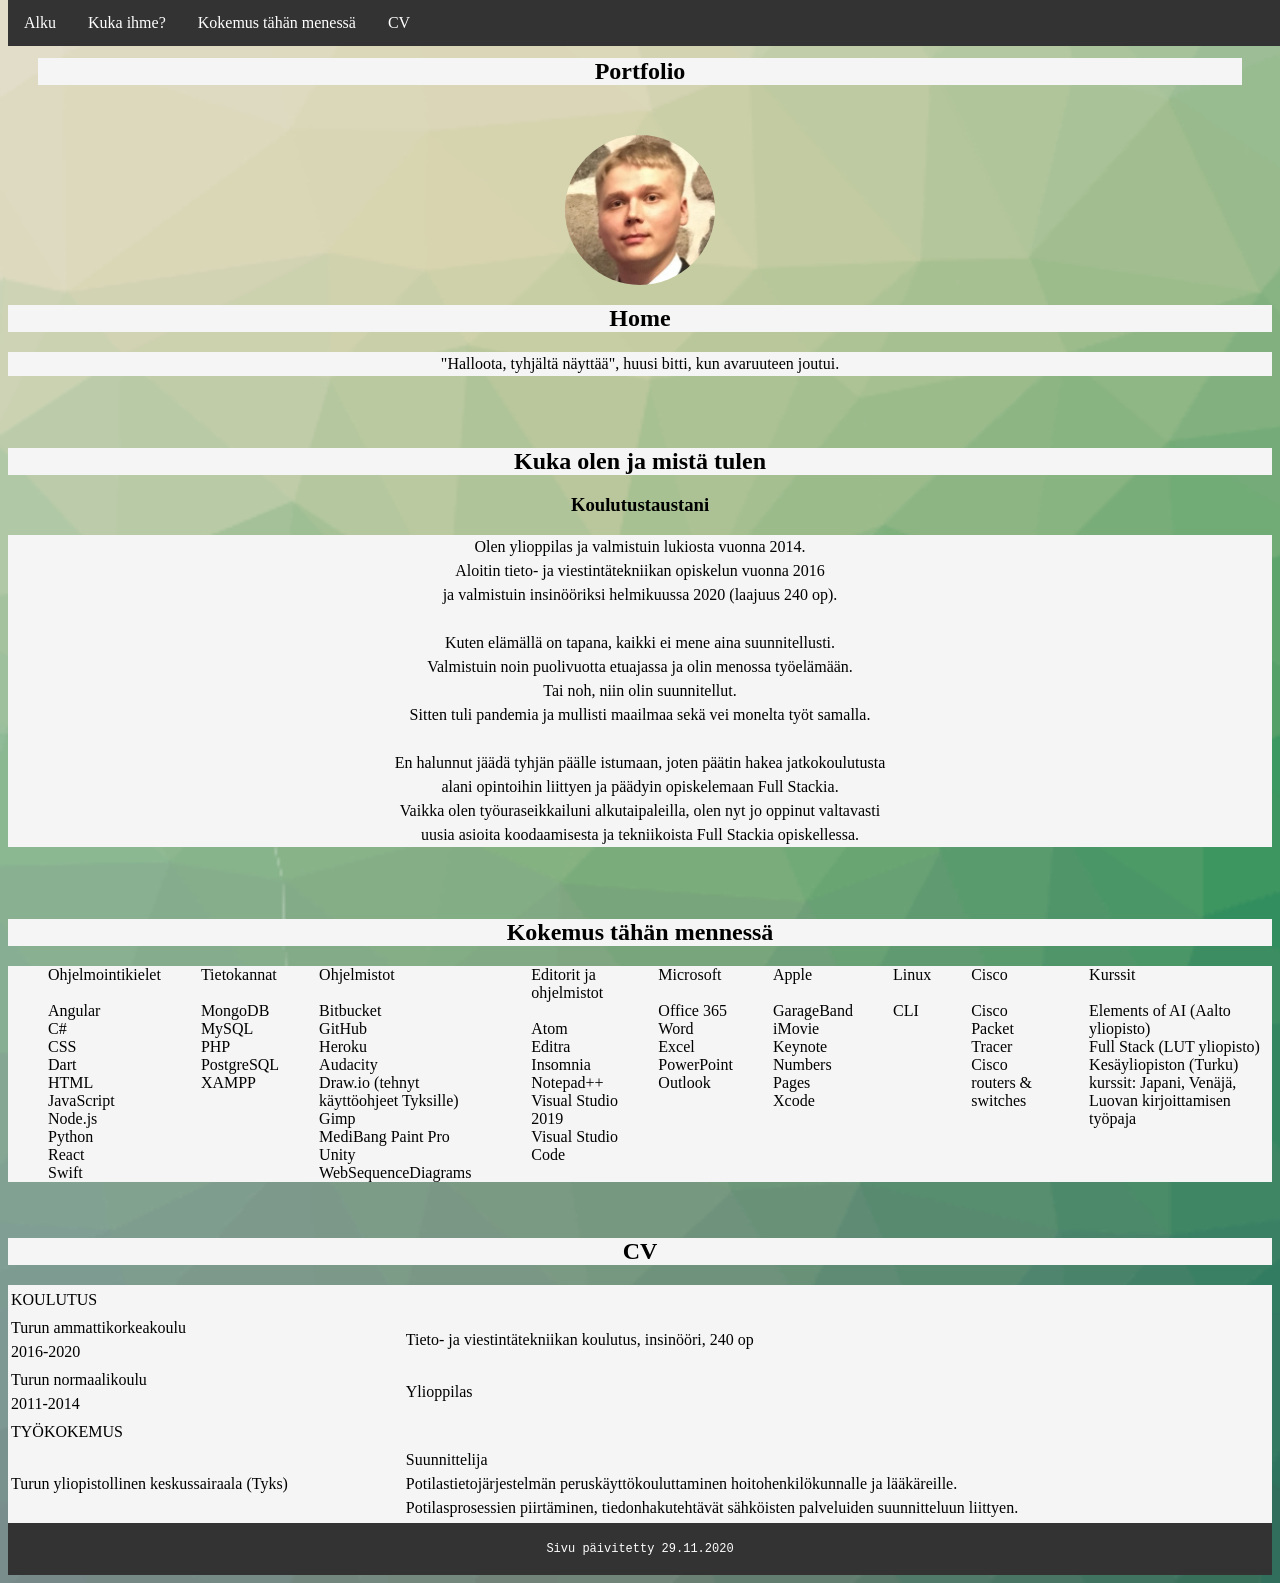
==== commit e89e9824: "css" ====
--- a/index.html
+++ b/index.html
@@ -17,11 +17,6 @@
     <div class="header">
         <header>
             <h2>Portfolio</h2>
-            <p>&gt; Työ tekijäänsä opettaa... vai miten se meni?</br>
-            &gt; 1 - Listen <br>
-            &gt; 2 - Remember <br>
-            &gt; 3 - Repeat <br>
-            </p>
         </header>
     </div>
 
@@ -31,11 +26,12 @@
     </div>
 
     <div>
-        <ul class="topnavlinks">
-            <li><a href="#home">Alku</a></li>
-            <li><a href="#person">Kuka ihme?</a></li>
+        <ul class="top-ul-nav-links">
+            <li class="top-li-nav-links"><a href="#home">Alku</a></li>
+            <li class="top-li-nav-links"><a href="#person">Kuka ihme?</a></li>
+            <li class="top-li-nav-links"><a href="#experience">Kokemus tähän menessä</a></li>
             <!-- <li><a href="#portfolio">Portfolio</a></li> -->
-            <li><a href="#cv">CV</a></li>
+            <li class="top-li-nav-links"><a href="#cv">CV</a></li>
         </ul>
 
     </div>
@@ -43,25 +39,7 @@
     <div>
         <!-- Home -->
         <h2>Home</h2>
-        <p class="paragHome">
-            "Halloota, tyhjältä näyttää", huusi bitti, kun avaruuteen joutui. <br> <br>
-
-            Lorem ipsum dolor sit amet, consectetur adipiscing elit. Proin facilisis mattis malesuada. Fusce vitae
-            semper sem. Ut consequat tellus et nisi lacinia volutpat. Vivamus ut tellus et neque facilisis egestas. Ut
-            tempus, nunc non tempor commodo, purus purus pellentesque velit, lacinia molestie nunc arcu at leo. Etiam
-            non pulvinar risus. Nulla magna arcu, lobortis et lacinia id, finibus ac nisl. Nam vel erat tempor, semper
-            massa vel, fermentum tortor. <br> <br>
-
-            Proin accumsan orci augue, vitae convallis nisl dapibus sit amet. Interdum et malesuada fames ac ante ipsum
-            primis in faucibus. Vivamus lobortis nibh nec nulla elementum, nec volutpat nibh finibus. Maecenas viverra
-            laoreet lectus at finibus. Donec nec tortor sit amet nisi consectetur posuere. Maecenas neque tortor,
-            aliquet vitae neque a, fermentum aliquet urna. Aenean scelerisque ex et dolor congue commodo. In mattis
-            tempor arcu imperdiet aliquet. Ut et lacus at quam iaculis varius ultricies non sem. Maecenas vitae ipsum ut
-            turpis volutpat convallis. Cras iaculis neque bibendum erat pretium, vitae vulputate lacus egestas.
-            Suspendisse enim velit, mattis a semper sit amet, lobortis a arcu. Nunc vestibulum scelerisque enim, nec
-            vehicula nunc fermentum at. Phasellus diam lectus, faucibus ullamcorper consectetur vitae, varius sed lacus.
-            Aliquam sit amet consectetur arcu. <br>
-        </p>
+        <p class="paragHome">"Halloota, tyhjältä näyttää", huusi bitti, kun avaruuteen joutui.</p>
     </div>
 
     <!-- Person -->
@@ -73,14 +51,12 @@
 
         <p class="paragPerson">Olen ylioppilas ja valmistuin lukiosta vuonna 2014. <br>
             Aloitin tieto- ja viestintätekniikan opiskelun vuonna 2016 <br>
-            ja valmistuin helmikuussa 2020 (laajuus 240 op). <br> <br>
+            ja valmistuin insinööriksi helmikuussa 2020 (laajuus 240 op). <br> <br>
 
             Kuten elämällä on tapana, kaikki ei mene aina suunnitellusti. <br>
             Valmistuin noin puolivuotta etuajassa ja olin menossa työelämään. <br>
             Tai noh, niin olin suunnitellut. <br>
-            Sitten tuli mediaähkyn aiheuttanut ḱ̵͉o̵͓̜̅̀r̵̹̍o̷̬̒͘n̴̡̮̂a̸͙͌v̵̪͕̔i̷̪͒̄r̷͙͚̆u̶͓̝̎s̵͍͝ ja mullisti maailmaa
-            <br>
-            sekä vei monelta työt samalla. <br> <br>
+            Sitten tuli pandemia ja mullisti maailmaa sekä vei monelta työt samalla. <br> <br>
 
             En halunnut jäädä tyhjän päälle istumaan, joten päätin hakea jatkokoulutusta <br>
             alani opintoihin liittyen ja päädyin opiskelemaan Full Stackia. <br>
@@ -96,6 +72,118 @@
         <h2>Portfolio</h2>
      -->
 
+
+
+    <!-- teknologiat -->
+    <div id="experience">
+        <br>
+        <br>
+
+        <h2>Kokemus tähän mennessä</h2>
+        <!-- kielet -->
+        <ul class="exp-list">
+            <li class="language">Ohjelmointikielet</li>
+            <li>&nbsp;</li>
+            <li class="language">Angular</li>
+            <li class="language">C#</li>
+            <li class="language">CSS</li>
+            <li class="language">Dart</li>
+            <li class="language">HTML</li>
+            <li class="language">JavaScript</li>
+            <li class="language">Node.js</li>
+            <li class="language">Python</li>
+            <li class="language">React</li>
+            <li class="language">Swift</li>
+        </ul>
+
+        <!-- databases -->
+        <ul class="exp-list">
+            <li class="database">Tietokannat</li>
+            <li>&nbsp;</li>
+            <li class="database">MongoDB</li>
+            <li class="database">MySQL</li>
+            <li class="database">PHP</li>
+            <li class="database">PostgreSQL</li>
+            <li class="database">XAMPP</li>
+        </ul>
+
+        <!-- ohjelmistot -->
+        <ul class="exp-list">
+            <li class="software">Ohjelmistot</li>
+            <li>&nbsp;</li>
+            <li class="software">Bitbucket</li>
+            <li class="software">GitHub</li>
+            <li class="software">Heroku</li>
+            <li class="software">Audacity</li>
+            <li class="software">Draw.io (tehnyt käyttöohjeet Tyksille)</li>
+            <li class="software">Gimp</li>
+            <li class="software">MediBang Paint Pro</li>
+            <li class="software">Unity</li>
+            <li class="software">WebSequenceDiagrams</li>
+        </ul>
+
+        <!-- text editors/ programs -->
+        <ul class="exp-list">
+            <li class="software">Editorit ja ohjelmistot</li>
+            <li>&nbsp;</li>
+            <li class="software">Atom</li>
+            <li class="software">Editra</li>
+            <li class="software">Insomnia</li>
+            <li class="software">Notepad++</li>
+            <li class="software">Visual Studio 2019</li>
+            <li class="software">Visual Studio Code</li>
+        </ul>
+
+        <!-- microsoft -->
+        <ul class="exp-list">
+            <li class="microsoft">Microsoft</li>
+            <li>&nbsp;</li>
+            <li class="microsoft">Office 365</li>
+            <li class="microsoft">Word</li>
+            <li class="microsoft">Excel</li>
+            <li class="microsoft">PowerPoint</li>
+            <li class="microsoft">Outlook</li>
+        </ul>
+
+        <!-- apple -->
+        <ul class="exp-list">
+            <li class="apple">Apple</li>
+            <li>&nbsp;</li>
+            <li class="apple">GarageBand</li>
+            <li class="apple">iMovie</li>
+            <li class="apple">Keynote</li>
+            <li class="apple">Numbers</li>
+            <li class="apple">Pages</li>
+            <li class="apple">Xcode</li>
+        </ul>
+
+        <!-- linux -->
+        <ul class="exp-list">
+            <li class="linux">Linux</li>
+            <li>&nbsp;</li>
+            <li class="linux">CLI</li>
+        </ul>
+
+        <!-- cisco -->
+        <ul class="exp-list">
+            <li class="cisco">Cisco</li>
+            <li>&nbsp;</li>
+            <li class="cisco">Cisco Packet Tracer</li>
+            <li class="cisco">Cisco routers & switches</li>
+        </ul>
+
+        <!-- kurssit -->
+        <ul class="exp-list">
+            <li class="course">Kurssit</li>
+            <li>&nbsp;</li>
+            <li class="course">Elements of AI (Aalto yliopisto)</li>
+            <li class="course">Full Stack (LUT yliopisto)</li>
+            <li class="course">Kesäyliopiston (Turku) kurssit: Japani, Venäjä, Luovan kirjoittamisen työpaja</li>
+        </ul>
+
+    </div>
+
+
     <!-- CV -->
     <div id="cv">
         <br>
@@ -103,45 +191,36 @@
         <h2>CV</h2>
 
         <table class="cvTable">
-            <tr>
-                <td>
-                    KOULUTUS
-                </td>
-            </tr>
-            <tr>
-                <td>
-                    Turun ammattikorkeakoulu
-                    <br>
-                    2016-2020
-                </td>
+
+            <tr>
+                <td>KOULUTUS</td>
+            </tr>
+            <tr>
+                <td>Turun ammattikorkeakoulu<br>2016-2020</td>
                 <td>
                     Tieto- ja viestintätekniikan koulutus, insinööri, 240 op
                 </td>
             </tr>
-            <tr>
-                <td>
-                    Turun normaalikoulu
-                    <br>
-                    2011-2014
-                </td>
+
+            <tr>
+                <td>Turun normaalikoulu<br>2011-2014</td>
                 <td>
                     Ylioppilas
                 </td>
             </tr>
-            <tr>
-                <td>
-                    TYÖKOKEMUS
-                </td>
-            </tr>
-            <tr>
-                <td>
-                    Turun yliopistollinen keskussairaala (Tyks)
-                </td>
+
+            <tr>
+                <td>TYÖKOKEMUS</td>
+            </tr>
+
+            <tr>
+                <td>Turun yliopistollinen keskussairaala (Tyks)</td>
                 <td>Suunnittelija <br>
                     Potilastietojärjestelmän peruskäyttökouluttaminen hoitohenkilökunnalle ja lääkäreille. <br>
                     Potilasprosessien piirtäminen, tiedonhakutehtävät sähköisten palveluiden suunnitteluun liittyen.
                 </td>
             </tr>
+
         </table>
     </div>
 
--- a/css/styles.css
+++ b/css/styles.css
@@ -1,13 +1,26 @@
 body {
-    background-color: lightskyblue;
+    background-image: url("../img/cool-background.png");
+    background-repeat: no-repeat;
+    background-size: cover;
 }
 
-p {
+.html-404 {
+    color: black;
+    text-align: center;
+    background: none;
+    font-size: 20px;
+}
+
+/* p {
     background-color: black;
     color: #13A10E;
     text-align: center;
     font-size: 16px;
     line-height: 1.5;
+} */
+
+h2 {
+    background-color: whitesmoke;
 }
 
 .header {
@@ -16,18 +29,27 @@
     text-align: center;
 }
 
-.topnavlinks {
+.top-ul-nav-links {
     background-color: #333333;
     list-style-type: none;
     margin: 0px;
     padding: 0px;
+    overflow: hidden;
     position: fixed;
     top: 0px;
     width: 100%;
 }
 
-li {
+.top-li-nav-links {
     float: left;
+}
+
+.exp-list {
+    background-color: whitesmoke;
+    color: black;
+    list-style: none;
+    display: table-cell;
+    width: auto;
 }
 
 li a {
@@ -41,6 +63,10 @@
 li a:hover {
     background-color: #13A10E;
 }
+
+/* .language {
+    text-align: right;
+} */
 
 .self-portrait {
     display: block;
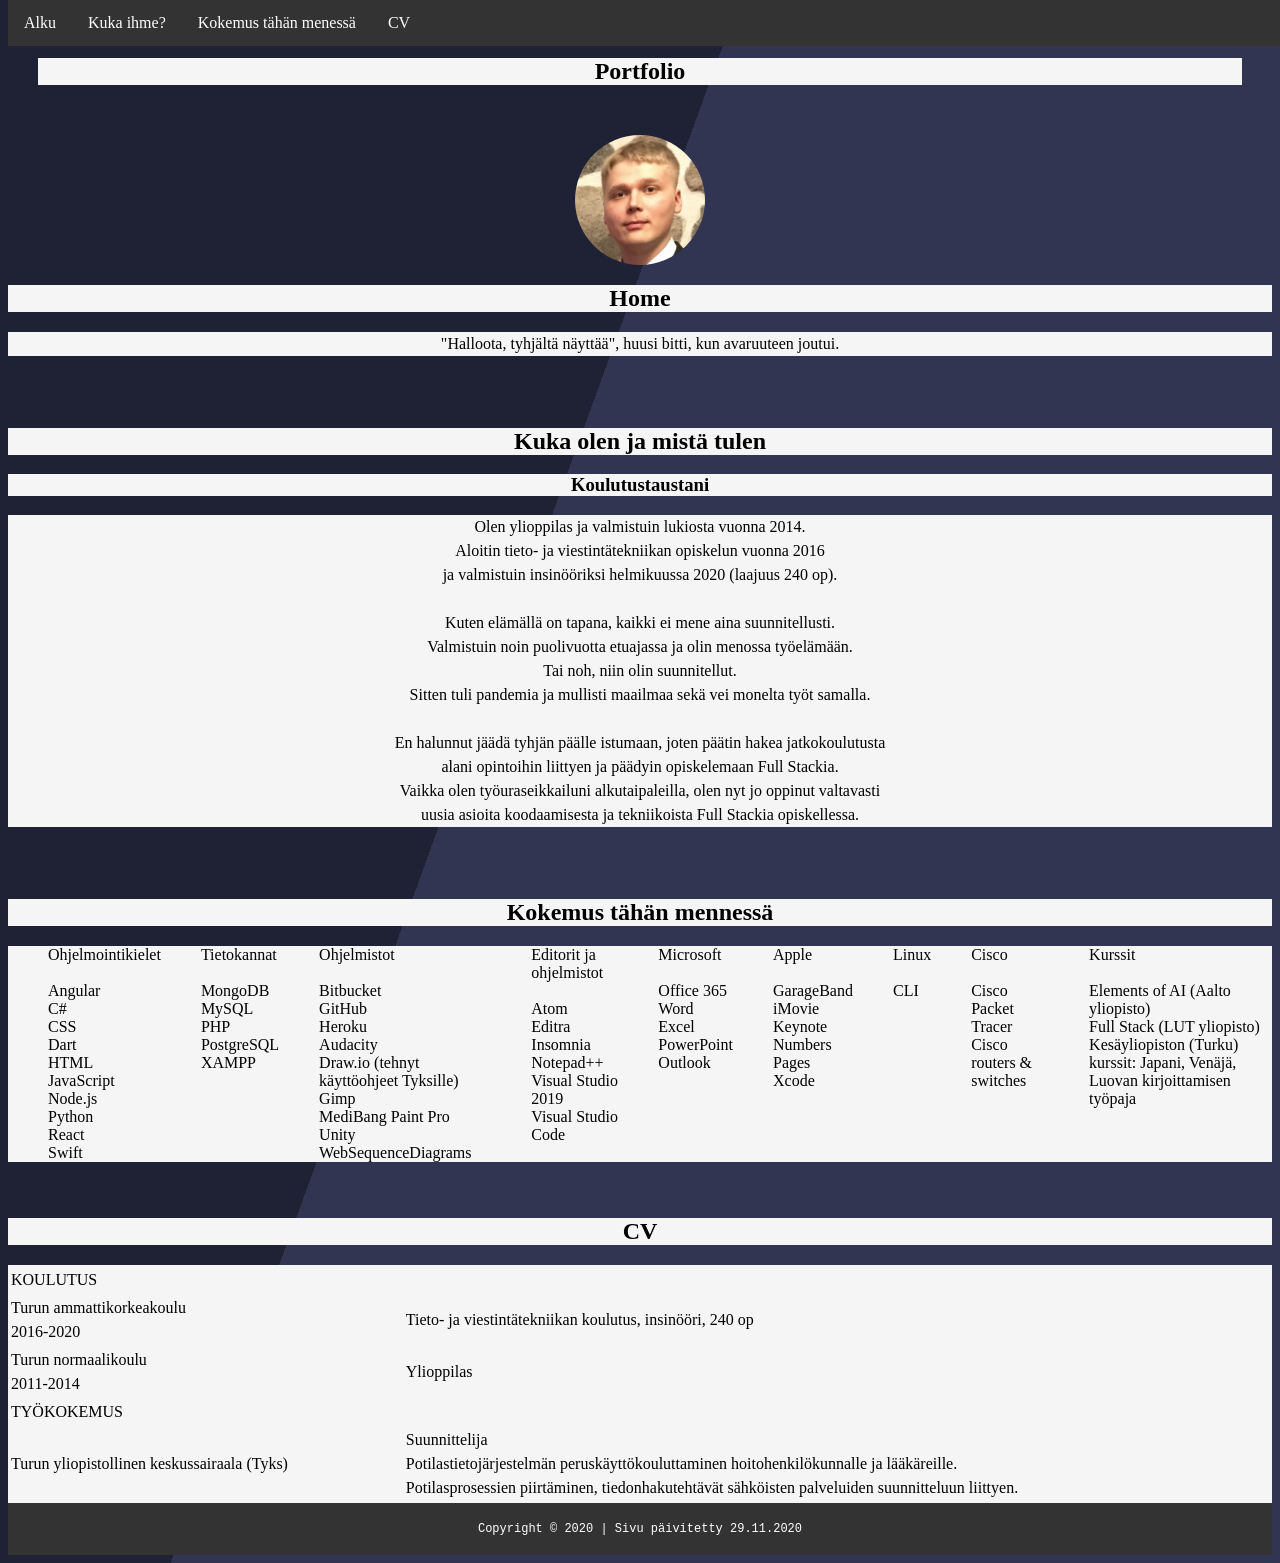
==== commit bbe4f64d: "css update and bg remove" ====
--- a/index.html
+++ b/index.html
@@ -1,5 +1,5 @@
 <!DOCTYPE html>
-<html>
+<html lang="fi">
 
 <head>
     <title>Portfolio</title>
@@ -9,7 +9,12 @@
     <meta name="keywords" content="Portfolio, Olli Saaristo">
     <meta name="viewport" content="width=device-width, initial-scale=1.0">
     <link rel="stylesheet" href="./css/styles.css">
-    <link rel="icon" type="image/png" sizes="16x16" href="./img/favicon.png">
+
+    <!-- favicon created at https://favicon.io/ -->
+    <link rel="icon" type="image/png" sizes="16x16" href="./img/icons/favicon.png">
+    <link rel="apple-touch-icon" sizes="180x180" href="./img/icons/apple-touch-icon.png">
+    <link rel="icon" type="image/png" sizes="32x32" href="./img/icons/favicon-32x32.png">
+    <link rel="icon" type="image/png" sizes="16x16" href="./img/icons/favicon-16x16.png">
 </head>
 
 <body>
@@ -225,7 +230,7 @@
     </div>
 
     <footer class="footer">
-        <p class="pfooter">Sivu päivitetty 29.11.2020</p>
+        <p class="pfooter">Copyright &copy; 2020 | Sivu päivitetty 29.11.2020</p>
     </footer>
 
 </body>
--- a/css/styles.css
+++ b/css/styles.css
@@ -1,14 +1,5 @@
 body {
-    background-image: url("../img/cool-background.png");
-    background-repeat: no-repeat;
-    background-size: cover;
-}
-
-.html-404 {
-    color: black;
-    text-align: center;
-    background: none;
-    font-size: 20px;
+    background: linear-gradient(-70deg, #313552 60%, #1f2235 60%);
 }
 
 /* p {
@@ -19,8 +10,9 @@
     line-height: 1.5;
 } */
 
-h2 {
+h2, h3 {
     background-color: whitesmoke;
+    text-align: center;
 }
 
 .header {
@@ -72,12 +64,8 @@
     display: block;
     margin-left: auto;
     margin-right: auto;
-    width: 150px;
+    width: 130px;
     border-radius: 180px;
-}
-
-h2, h3 {
-    text-align: center;
 }
 
 .paragHome {
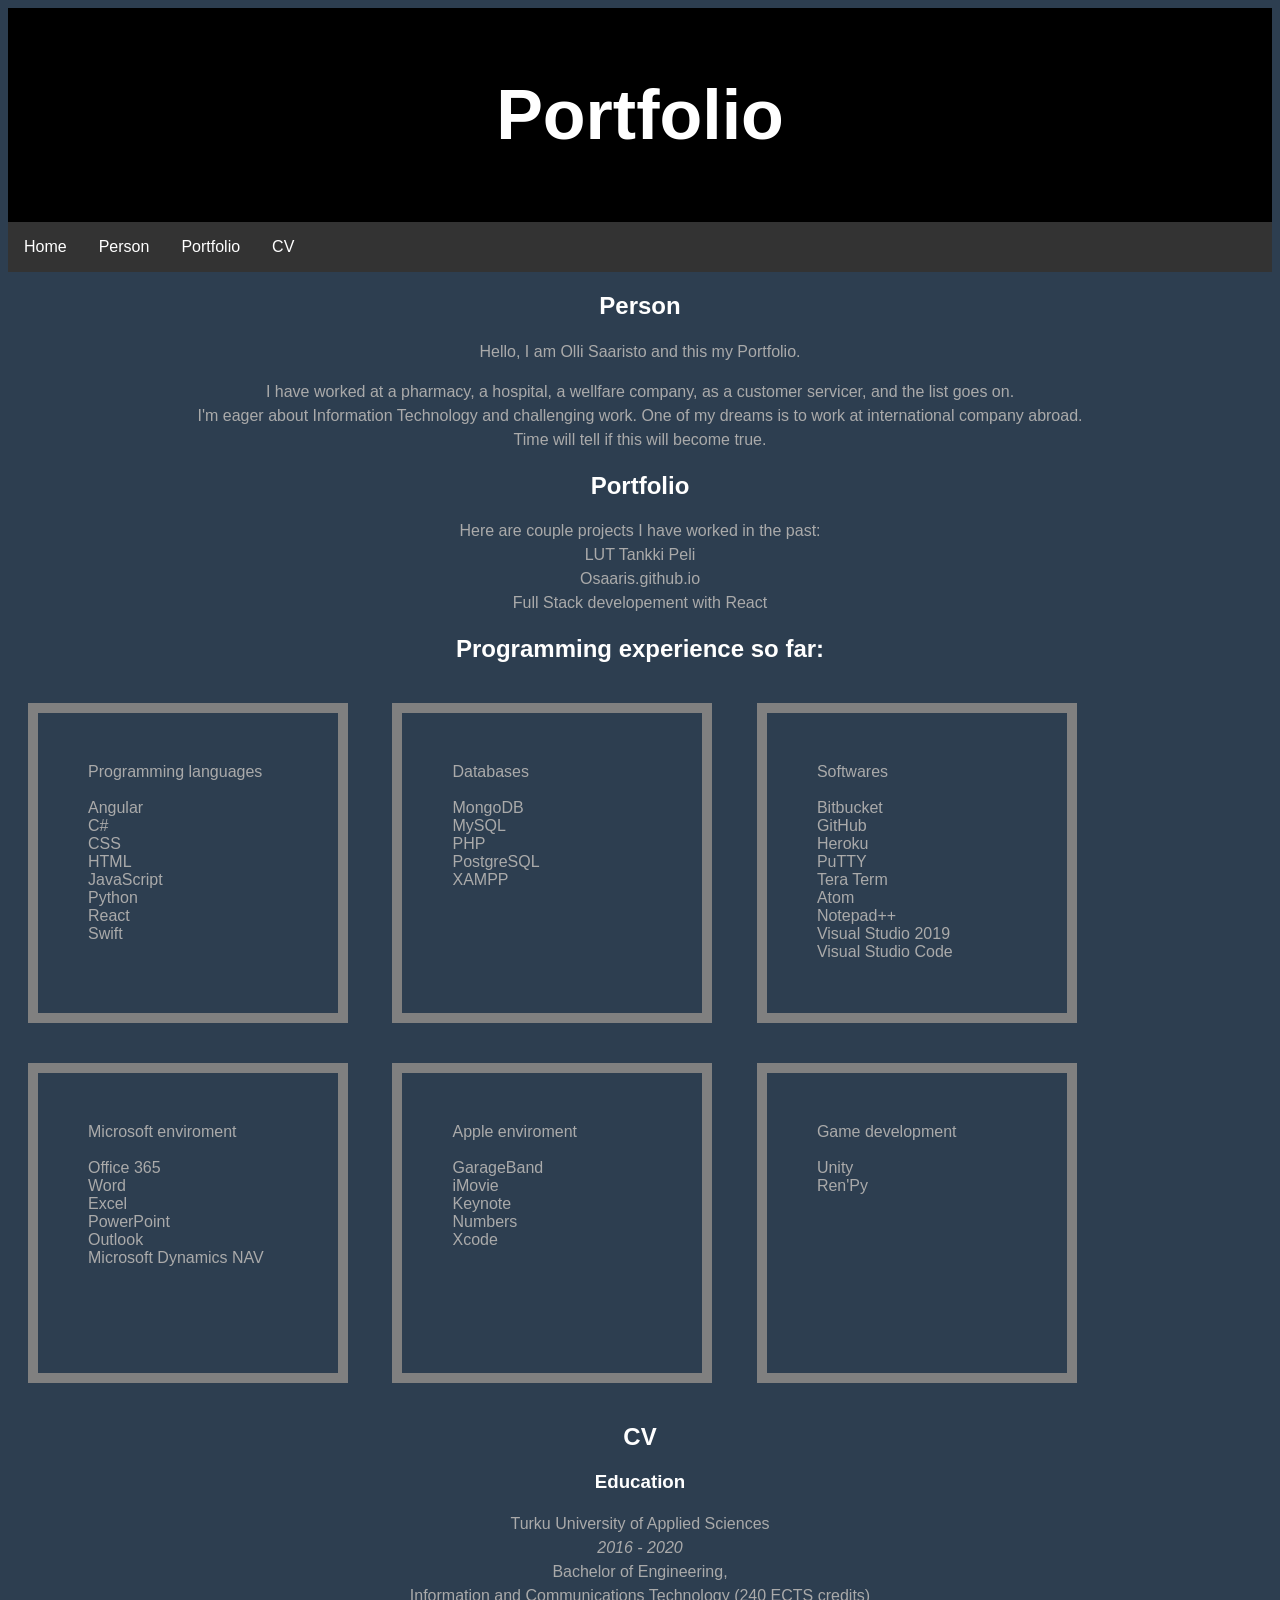
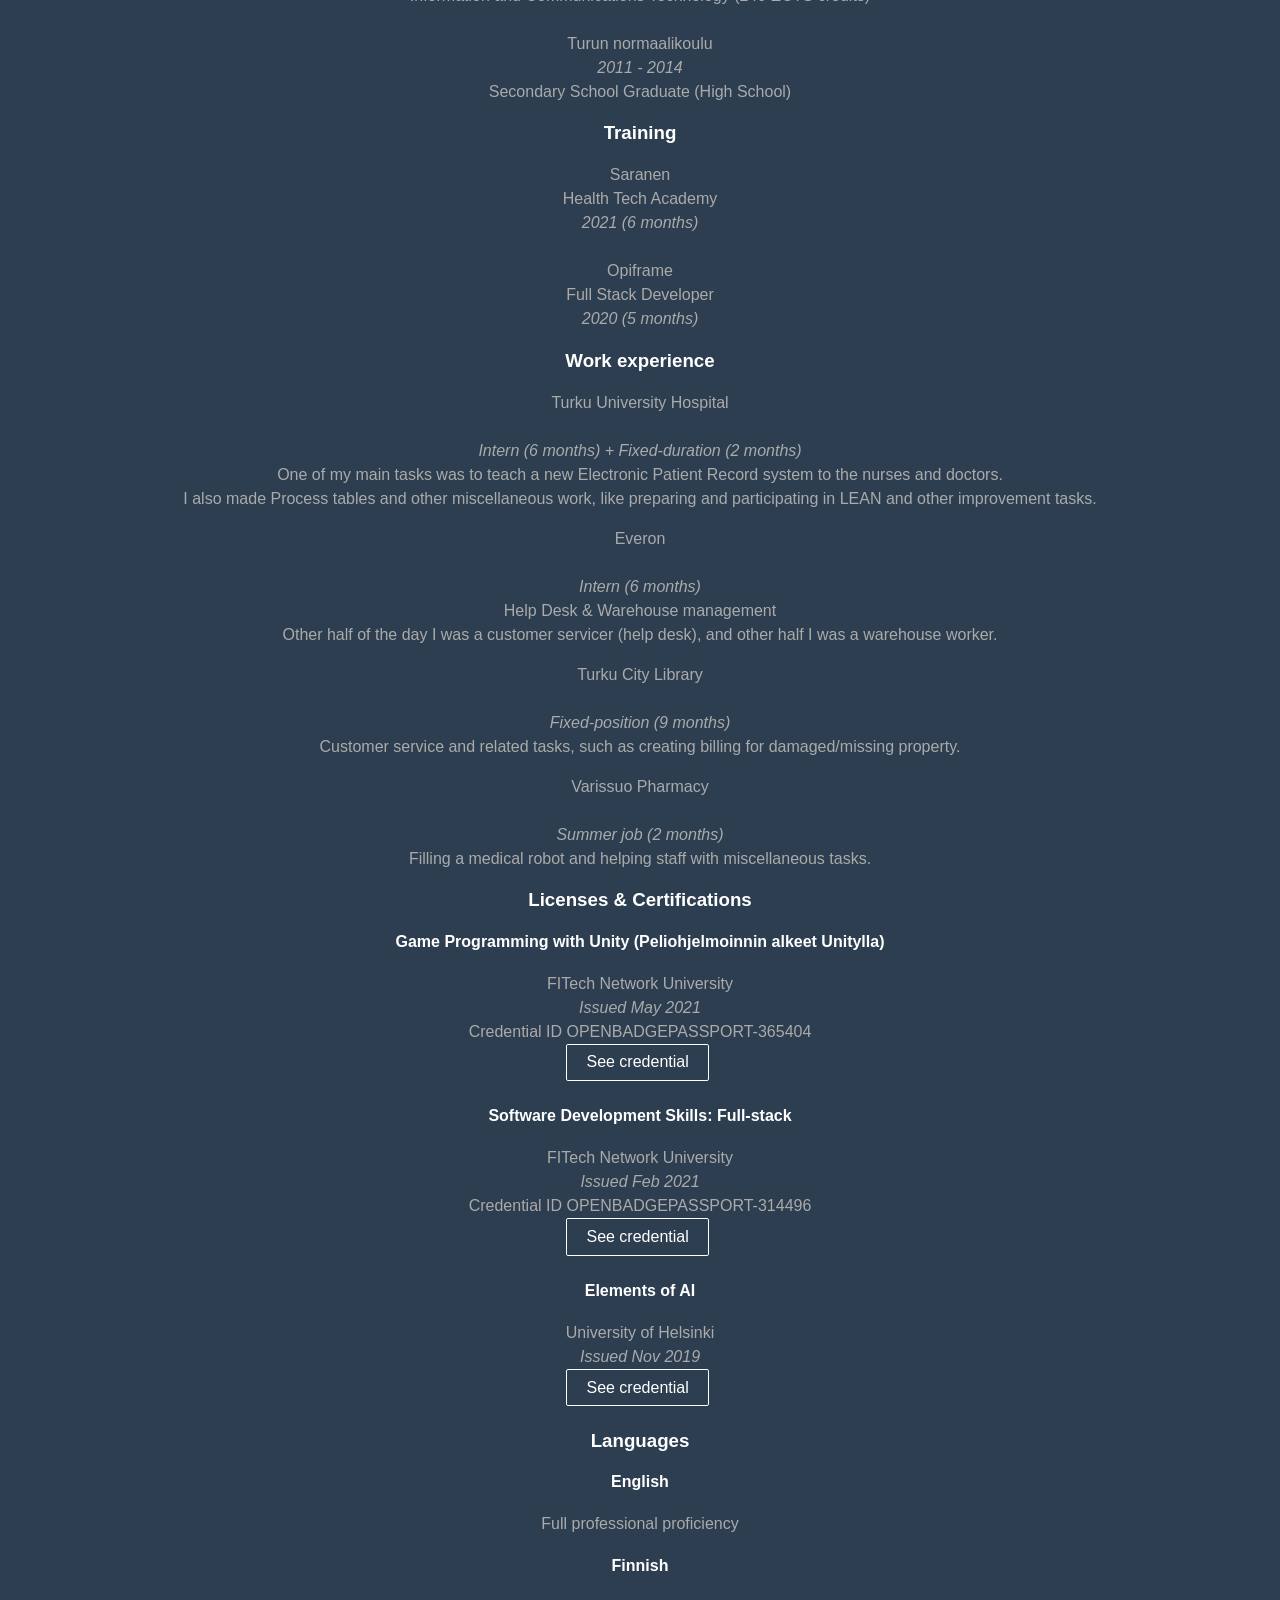
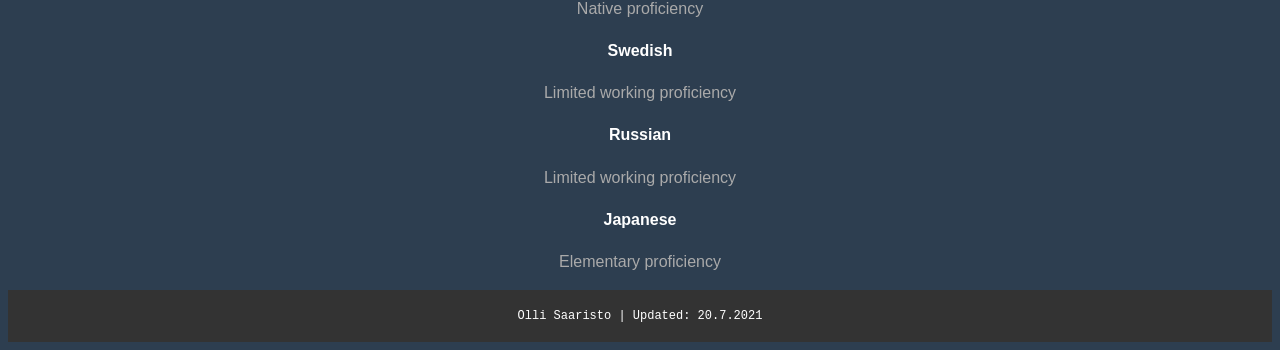
==== commit 8d738dd9: "push" ====
--- a/index.html
+++ b/index.html
@@ -1,238 +1,181 @@
 <!DOCTYPE html>
-<html lang="fi">
-
+<html lang="en">
 <head>
-    <title>Portfolio</title>
     <meta charset="UTF-8">
+    <title>Portfolio | Olli Saaristo</title>
     <meta name="author" content="Olli Saaristo">
     <meta name="description" content="Portfolio">
     <meta name="keywords" content="Portfolio, Olli Saaristo">
     <meta name="viewport" content="width=device-width, initial-scale=1.0">
     <link rel="stylesheet" href="./css/styles.css">
-
-    <!-- favicon created at https://favicon.io/ -->
-    <link rel="icon" type="image/png" sizes="16x16" href="./img/icons/favicon.png">
-    <link rel="apple-touch-icon" sizes="180x180" href="./img/icons/apple-touch-icon.png">
-    <link rel="icon" type="image/png" sizes="32x32" href="./img/icons/favicon-32x32.png">
-    <link rel="icon" type="image/png" sizes="16x16" href="./img/icons/favicon-16x16.png">
 </head>
 
 <body>
-    <a id="home"></a>
-    <div class="header">
-        <header>
-            <h2>Portfolio</h2>
-        </header>
-    </div>
+	<header>
+		<h1 id="home">Portfolio</h1>
+	</header>
 
+	<nav>
+		<a href="#home">Home</a>
+		<a href="#person">Person</a>
+		<a href="#portfolio">Portfolio</a>
+		<a href="#cv">CV</a>
+	</nav>
+	
+	<h2 id="person">Person</h2>
+	<p>Hello, I am Olli Saaristo and this my Portfolio.</p>
+	<p>I have worked at a pharmacy, a hospital, a wellfare company, as a customer servicer, and the list goes on.<br>
+	I'm eager about Information Technology and challenging work. One of my dreams is to work at international company abroad.<br>
+	Time will tell if this will become true.
+	</p>
+	
+	<h2 id="portfolio">Portfolio</h2>
+	<p>Here are couple projects I have worked in the past:<br>
+	LUT Tankki Peli<br>
+	Osaaris.github.io<br>
+	Full Stack developement with React
+	</p>
+	
+	<h2>Programming experience so far:</h2>	
+	<ul class="box1">
+		<li>Programming languages</li>
+		<li><br></li>
+		<li>Angular</li>
+		<li>C#</li>
+		<li>CSS</li>
+		<li>HTML</li>
+		<li>JavaScript</li>
+		<li>Python</li>
+		<li>React</li>
+		<li>Swift</li>
+	</ul>
+	<ul class="box2">
+		<li>Databases</li>
+		<li><br></li>
+		<li>MongoDB</li>
+		<li>MySQL</li>
+		<li>PHP</li>
+		<li>PostgreSQL</li>
+		<li>XAMPP</li>
+	</ul>
+		<ul class="box3">
+		<li>Softwares</li>
+		<li><br></li>
+		<li>Bitbucket</li>
+		<li>GitHub</li>
+		<li>Heroku</li>
+		<li>PuTTY</li>
+		<li>Tera Term</li>
+		<li>Atom</li>
+		<li>Notepad++</li>
+		<li>Visual Studio 2019</li>
+		<li>Visual Studio Code</li>
+	</ul>
+	<ul class="box4">
+		<li>Microsoft enviroment</li>
+		<li><br></li>
+		<li>Office 365</li>
+		<li>Word</li>
+		<li>Excel</li>
+		<li>PowerPoint</li>
+		<li>Outlook</li>
+		<li>Microsoft Dynamics NAV</li>
+	</ul>
+	<ul class="box5">
+		<li>Apple enviroment</li>
+		<li><br></li>
+		<li>GarageBand</li>
+		<li>iMovie</li>
+		<li>Keynote</li>
+		<li>Numbers</li>
+		<li>Xcode</li>
+	</ul>
+	<ul class="box6">
+		<li>Game development</li>
+		<li><br></li>
+		<li>Unity</li>
+		<li>Ren'Py</li>
+	</ul>
+	
+	<h2 id="cv">CV</h2>
+	<h3>Education</h3>
+	<p> Turku University of Applied Sciences <br>
+	<i>2016 - 2020</i> <br>
+	Bachelor of Engineering, <br>
+	Information and Communications Technology (240 ECTS credits) <br>
+	<br>
+	Turun normaalikoulu <br>
+	<i>2011 - 2014</i> <br>
+	Secondary School Graduate (High School) <br></p>
+	
+	<h3>Training</h3>
+	<p>Saranen <br>
+	Health Tech Academy <br>
+	<i>2021 (6 months)</i> <br>
+	<br>
+	Opiframe
+	<br>
+	Full Stack Developer <br>
+	<i>2020 (5 months)</i></p>
+	
+	<h3>Work experience</h3>
+	<p>Turku University Hospital <br>
+	<br>
+	<i>Intern (6 months) + Fixed-duration (2 months)</i> <br>
+	One of my main tasks was to teach a new Electronic Patient Record system to the nurses and doctors. <br>
+	I also made Process tables and other miscellaneous work, like preparing and participating in LEAN and other improvement tasks.</p>
+	<p>Everon <br>
+	<br>
+	<i>Intern (6 months)</i> <br>
+	Help Desk & Warehouse management <br>
+	Other half of the day I was a customer servicer (help desk), and other half I was a warehouse worker.</p>
+	<p>Turku City Library <br>
+	<br>
+	<i>Fixed-position (9 months)</i> <br>
+	Customer service and related tasks, such as creating billing for damaged/missing property.</p>
+	<p>Varissuo Pharmacy <br>
+	<br>
+	<i>Summer job (2 months)</i> <br>
+	Filling a medical robot and helping staff with miscellaneous tasks.</p>
 
-    <div>
-        <img src="img/me.jpg" alt="Omakuva" class="self-portrait">
-    </div>
-
-    <div>
-        <ul class="top-ul-nav-links">
-            <li class="top-li-nav-links"><a href="#home">Alku</a></li>
-            <li class="top-li-nav-links"><a href="#person">Kuka ihme?</a></li>
-            <li class="top-li-nav-links"><a href="#experience">Kokemus tähän menessä</a></li>
-            <!-- <li><a href="#portfolio">Portfolio</a></li> -->
-            <li class="top-li-nav-links"><a href="#cv">CV</a></li>
-        </ul>
-
-    </div>
-
-    <div>
-        <!-- Home -->
-        <h2>Home</h2>
-        <p class="paragHome">"Halloota, tyhjältä näyttää", huusi bitti, kun avaruuteen joutui.</p>
-    </div>
-
-    <!-- Person -->
-    <div id="person">
-        <br>
-        <br>
-        <h2>Kuka olen ja mistä tulen</h2>
-        <h3>Koulutustaustani</h3>
-
-        <p class="paragPerson">Olen ylioppilas ja valmistuin lukiosta vuonna 2014. <br>
-            Aloitin tieto- ja viestintätekniikan opiskelun vuonna 2016 <br>
-            ja valmistuin insinööriksi helmikuussa 2020 (laajuus 240 op). <br> <br>
-
-            Kuten elämällä on tapana, kaikki ei mene aina suunnitellusti. <br>
-            Valmistuin noin puolivuotta etuajassa ja olin menossa työelämään. <br>
-            Tai noh, niin olin suunnitellut. <br>
-            Sitten tuli pandemia ja mullisti maailmaa sekä vei monelta työt samalla. <br> <br>
-
-            En halunnut jäädä tyhjän päälle istumaan, joten päätin hakea jatkokoulutusta <br>
-            alani opintoihin liittyen ja päädyin opiskelemaan Full Stackia. <br>
-            Vaikka olen työuraseikkailuni alkutaipaleilla, olen nyt jo oppinut valtavasti <br>
-            uusia asioita koodaamisesta ja tekniikoista Full Stackia opiskellessa. <br>
-        </p>
-    </div>
-
-    <!-- Portfolio -->
-    <!--     <div id="portfolio">
-        <br>
-        <br>
-        <h2>Portfolio</h2>
-     -->
-
-
-
-    <!-- teknologiat -->
-    <div id="experience">
-        <br>
-        <br>
-
-        <h2>Kokemus tähän mennessä</h2>
-        <!-- kielet -->
-        <ul class="exp-list">
-            <li class="language">Ohjelmointikielet</li>
-            <li>&nbsp;</li>
-            <li class="language">Angular</li>
-            <li class="language">C#</li>
-            <li class="language">CSS</li>
-            <li class="language">Dart</li>
-            <li class="language">HTML</li>
-            <li class="language">JavaScript</li>
-            <li class="language">Node.js</li>
-            <li class="language">Python</li>
-            <li class="language">React</li>
-            <li class="language">Swift</li>
-        </ul>
-
-        <!-- databases -->
-        <ul class="exp-list">
-            <li class="database">Tietokannat</li>
-            <li>&nbsp;</li>
-            <li class="database">MongoDB</li>
-            <li class="database">MySQL</li>
-            <li class="database">PHP</li>
-            <li class="database">PostgreSQL</li>
-            <li class="database">XAMPP</li>
-        </ul>
-
-        <!-- ohjelmistot -->
-        <ul class="exp-list">
-            <li class="software">Ohjelmistot</li>
-            <li>&nbsp;</li>
-            <li class="software">Bitbucket</li>
-            <li class="software">GitHub</li>
-            <li class="software">Heroku</li>
-            <li class="software">Audacity</li>
-            <li class="software">Draw.io (tehnyt käyttöohjeet Tyksille)</li>
-            <li class="software">Gimp</li>
-            <li class="software">MediBang Paint Pro</li>
-            <li class="software">Unity</li>
-            <li class="software">WebSequenceDiagrams</li>
-        </ul>
-
-        <!-- text editors/ programs -->
-        <ul class="exp-list">
-            <li class="software">Editorit ja ohjelmistot</li>
-            <li>&nbsp;</li>
-            <li class="software">Atom</li>
-            <li class="software">Editra</li>
-            <li class="software">Insomnia</li>
-            <li class="software">Notepad++</li>
-            <li class="software">Visual Studio 2019</li>
-            <li class="software">Visual Studio Code</li>
-        </ul>
-
-        <!-- microsoft -->
-        <ul class="exp-list">
-            <li class="microsoft">Microsoft</li>
-            <li>&nbsp;</li>
-            <li class="microsoft">Office 365</li>
-            <li class="microsoft">Word</li>
-            <li class="microsoft">Excel</li>
-            <li class="microsoft">PowerPoint</li>
-            <li class="microsoft">Outlook</li>
-        </ul>
-
-        <!-- apple -->
-        <ul class="exp-list">
-            <li class="apple">Apple</li>
-            <li>&nbsp;</li>
-            <li class="apple">GarageBand</li>
-            <li class="apple">iMovie</li>
-            <li class="apple">Keynote</li>
-            <li class="apple">Numbers</li>
-            <li class="apple">Pages</li>
-            <li class="apple">Xcode</li>
-        </ul>
-
-        <!-- linux -->
-        <ul class="exp-list">
-            <li class="linux">Linux</li>
-            <li>&nbsp;</li>
-            <li class="linux">CLI</li>
-        </ul>
-
-        <!-- cisco -->
-        <ul class="exp-list">
-            <li class="cisco">Cisco</li>
-            <li>&nbsp;</li>
-            <li class="cisco">Cisco Packet Tracer</li>
-            <li class="cisco">Cisco routers & switches</li>
-        </ul>
-
-        <!-- kurssit -->
-        <ul class="exp-list">
-            <li class="course">Kurssit</li>
-            <li>&nbsp;</li>
-            <li class="course">Elements of AI (Aalto yliopisto)</li>
-            <li class="course">Full Stack (LUT yliopisto)</li>
-            <li class="course">Kesäyliopiston (Turku) kurssit: Japani, Venäjä, Luovan kirjoittamisen työpaja</li>
-        </ul>
-
-    </div>
-
-
-    <!-- CV -->
-    <div id="cv">
-        <br>
-        <br>
-        <h2>CV</h2>
-
-        <table class="cvTable">
-
-            <tr>
-                <td>KOULUTUS</td>
-            </tr>
-            <tr>
-                <td>Turun ammattikorkeakoulu<br>2016-2020</td>
-                <td>
-                    Tieto- ja viestintätekniikan koulutus, insinööri, 240 op
-                </td>
-            </tr>
-
-            <tr>
-                <td>Turun normaalikoulu<br>2011-2014</td>
-                <td>
-                    Ylioppilas
-                </td>
-            </tr>
-
-            <tr>
-                <td>TYÖKOKEMUS</td>
-            </tr>
-
-            <tr>
-                <td>Turun yliopistollinen keskussairaala (Tyks)</td>
-                <td>Suunnittelija <br>
-                    Potilastietojärjestelmän peruskäyttökouluttaminen hoitohenkilökunnalle ja lääkäreille. <br>
-                    Potilasprosessien piirtäminen, tiedonhakutehtävät sähköisten palveluiden suunnitteluun liittyen.
-                </td>
-            </tr>
-
-        </table>
-    </div>
-
-    <footer class="footer">
-        <p class="pfooter">Copyright &copy; 2020 | Sivu päivitetty 29.11.2020</p>
+	<h3>Licenses &  Certifications</h3>
+	<h4>Game Programming with Unity (Peliohjelmoinnin alkeet Unitylla)</h4>
+	<p>FITech Network University <br>
+	<i>Issued May 2021</i> <br>
+	Credential ID OPENBADGEPASSPORT-365404 <br>
+	<a href="https://openbadgepassport.com/app/badge/info/365404" class="button1">See credential</a></p>
+	
+	<h4>Software Development Skills: Full-stack</h4>
+	<p>FITech Network University <br>
+	<i>Issued Feb 2021</i> <br>
+	Credential ID OPENBADGEPASSPORT-314496 <br>
+	<a href="https://openbadgepassport.com/app/badge/info/314496" class="button1">See credential</a></p>
+	
+	<h4>Elements of AI</h4>
+	<p>University of Helsinki <br>
+	<i>Issued Nov 2019</i> <br>
+	<a href="https://certificates.mooc.fi/validate/ln7jnrk478i" class="button1">See credential</a></p>
+	
+	<h3>Languages</h3>
+	
+	<h4>English</h4>
+	<p>Full professional proficiency</p>
+	
+	<h4>Finnish</h4>
+	<p>Native proficiency</p>
+	
+	<h4>Swedish</h4>
+	<p>Limited working proficiency</p>
+	
+	<h4>Russian</h4>
+	<p>Limited working proficiency</p>
+	
+	<h4>Japanese</h4>
+	<p>Elementary proficiency</p>
+	
+    <footer>
+        <p>Olli Saaristo | Updated: 20.7.2021</p>
     </footer>
-
 </body>
 
 </html>
--- a/css/styles.css
+++ b/css/styles.css
@@ -1,107 +1,95 @@
 body {
-    background: linear-gradient(-70deg, #313552 60%, #1f2235 60%);
+  font-family: Arial, Helvetica, sans-serif;
+    color: #AAA;
+    font-size: 16px;
+	background-color: #2D3E50;
+}
+header {
+  background-color: #000;
+  padding: 20px;
+  text-align: center;
+  font-size: 35px;
+}
+nav {
+  text-decoration: none;
+  list-style-type: none;
+  margin: 0;
+  padding: 0;
+  overflow: hidden;
+  background-color: #333333;
+  position: -webkit-sticky; /* Safari */
+  position: sticky;
+  top: 0;
 }
 
-/* p {
-    background-color: black;
-    color: #13A10E;
-    text-align: center;
-    font-size: 16px;
-    line-height: 1.5;
-} */
+nav a {
+	float: left;
+	display: block;
+	color: white;
+	text-align: center;
+	padding: 16px;
+	text-decoration: none;
+}
+
+nav a:hover {
+	background-color: #111111;
+}
+
+h1 {
+	color: #FFF;
+}
 
 h2, h3 {
-    background-color: whitesmoke;
-    text-align: center;
+	text-align: center;
+	color:#FFF;
 }
 
-.header {
-    color: black;
-    padding: 30px;
-    text-align: center;
+h4 {
+	text-align: center;
+	color: #FFF;
 }
 
-.top-ul-nav-links {
-    background-color: #333333;
-    list-style-type: none;
-    margin: 0px;
-    padding: 0px;
-    overflow: hidden;
-    position: fixed;
-    top: 0px;
-    width: 100%;
+p {
+	text-align: center;
+	line-height: 1.5;
 }
 
-.top-li-nav-links {
-    float: left;
+a.button1{
+display: inline-block;
+padding: 0.35em 1.2em;
+border: 0.1em solid #FFFFFF;
+margin: 0 0.3em 0.3em 0;
+border-radius: 0.12em;
+box-sizing: border-box;
+text-decoration: none;
+font-family: "Roboto",sans-serif;
+font-weight: 300;
+color: #FFFFFF;
+text-align: center;
+transition: all 0.2s;
+}
+a.button1:hover{
+color:#000000;
+background-color:#FFFFFF;
 }
 
-.exp-list {
-    background-color: whitesmoke;
-    color: black;
-    list-style: none;
-    display: table-cell;
-    width: auto;
+ul {
+	display: inline-table;
+	color: #aaa;
+	list-style: none;
+	height: 200px;
+	width: 200px;
+	border: 10px solid gray;
+	padding: 50px;
+	margin: 20px;
+	text-align: left;
 }
 
-li a {
-    color: white;
-    display: block;
-    padding: 14px 16px;
-    text-align: center;
-    text-decoration: none;
-}
-
-li a:hover {
-    background-color: #13A10E;
-}
-
-/* .language {
-    text-align: right;
-} */
-
-.self-portrait {
-    display: block;
-    margin-left: auto;
-    margin-right: auto;
-    width: 130px;
-    border-radius: 180px;
-}
-
-.paragHome {
-    background-color: whitesmoke;
-    color: black;
-    text-align: center;
-    font-size: 16px;
-    line-height: 1.5;
-}
-
-.paragPerson {
-    /*color: #13A10E;*/
-    background-color: whitesmoke;
-    color: black;
-    text-align: center;
-    font-size: 16px;
-    line-height: 1.5;
-}
-
-.cvTable {
-    background-color: whitesmoke;
-    width: 100%;
-    line-height: 1.5;
-}
-
-.pfooter {
-    color: white;
-    font-size: 12px;
-    font-family: 'Courier New', Courier, monospace;
-}
-
-.footer {
-    background-color: #333333;
-    display: flex;
-    justify-content: center;
-    padding: 5px;
-    width: auto;
-    line-height: 1.5;
+footer {
+  background-color: #333333;
+  padding: 5px;
+  text-align: center;
+  color: white;
+  font-size: 12px;
+  font-family: 'Courier New', Courier, monospace;
 }
